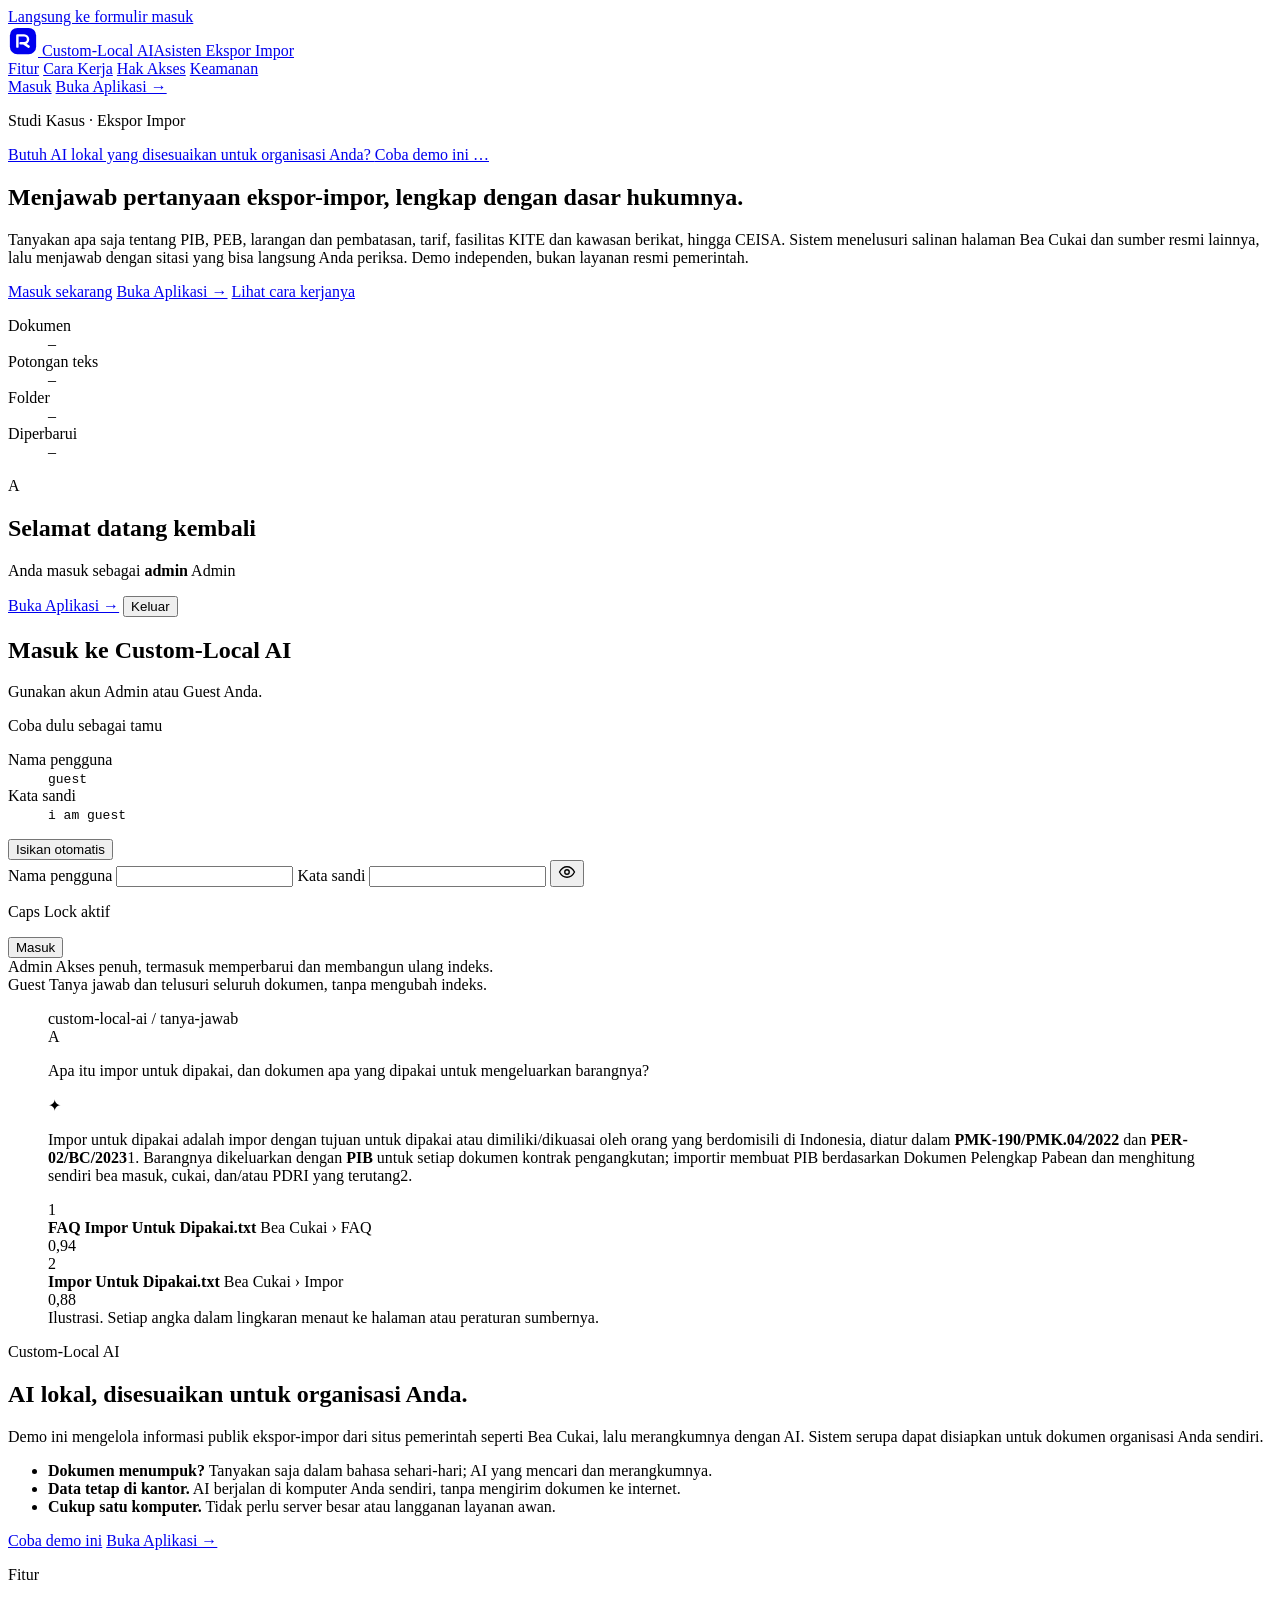
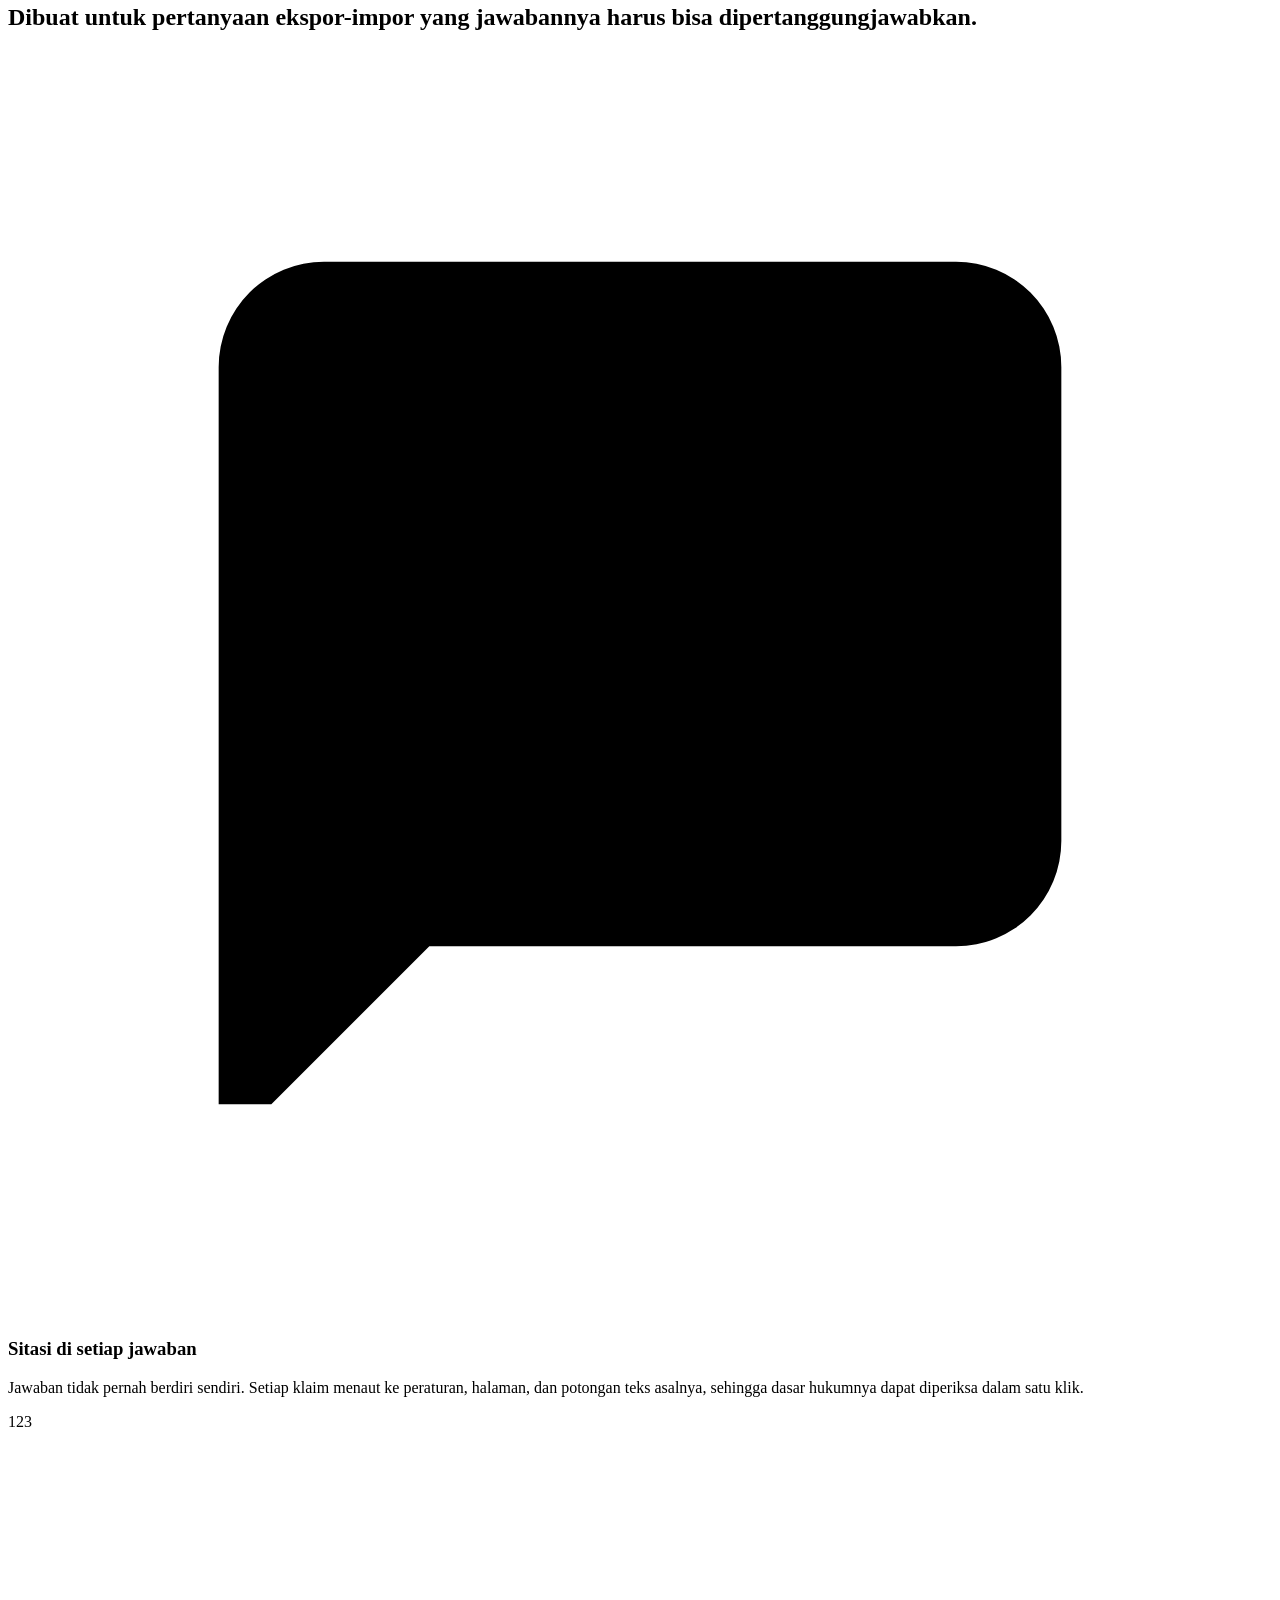
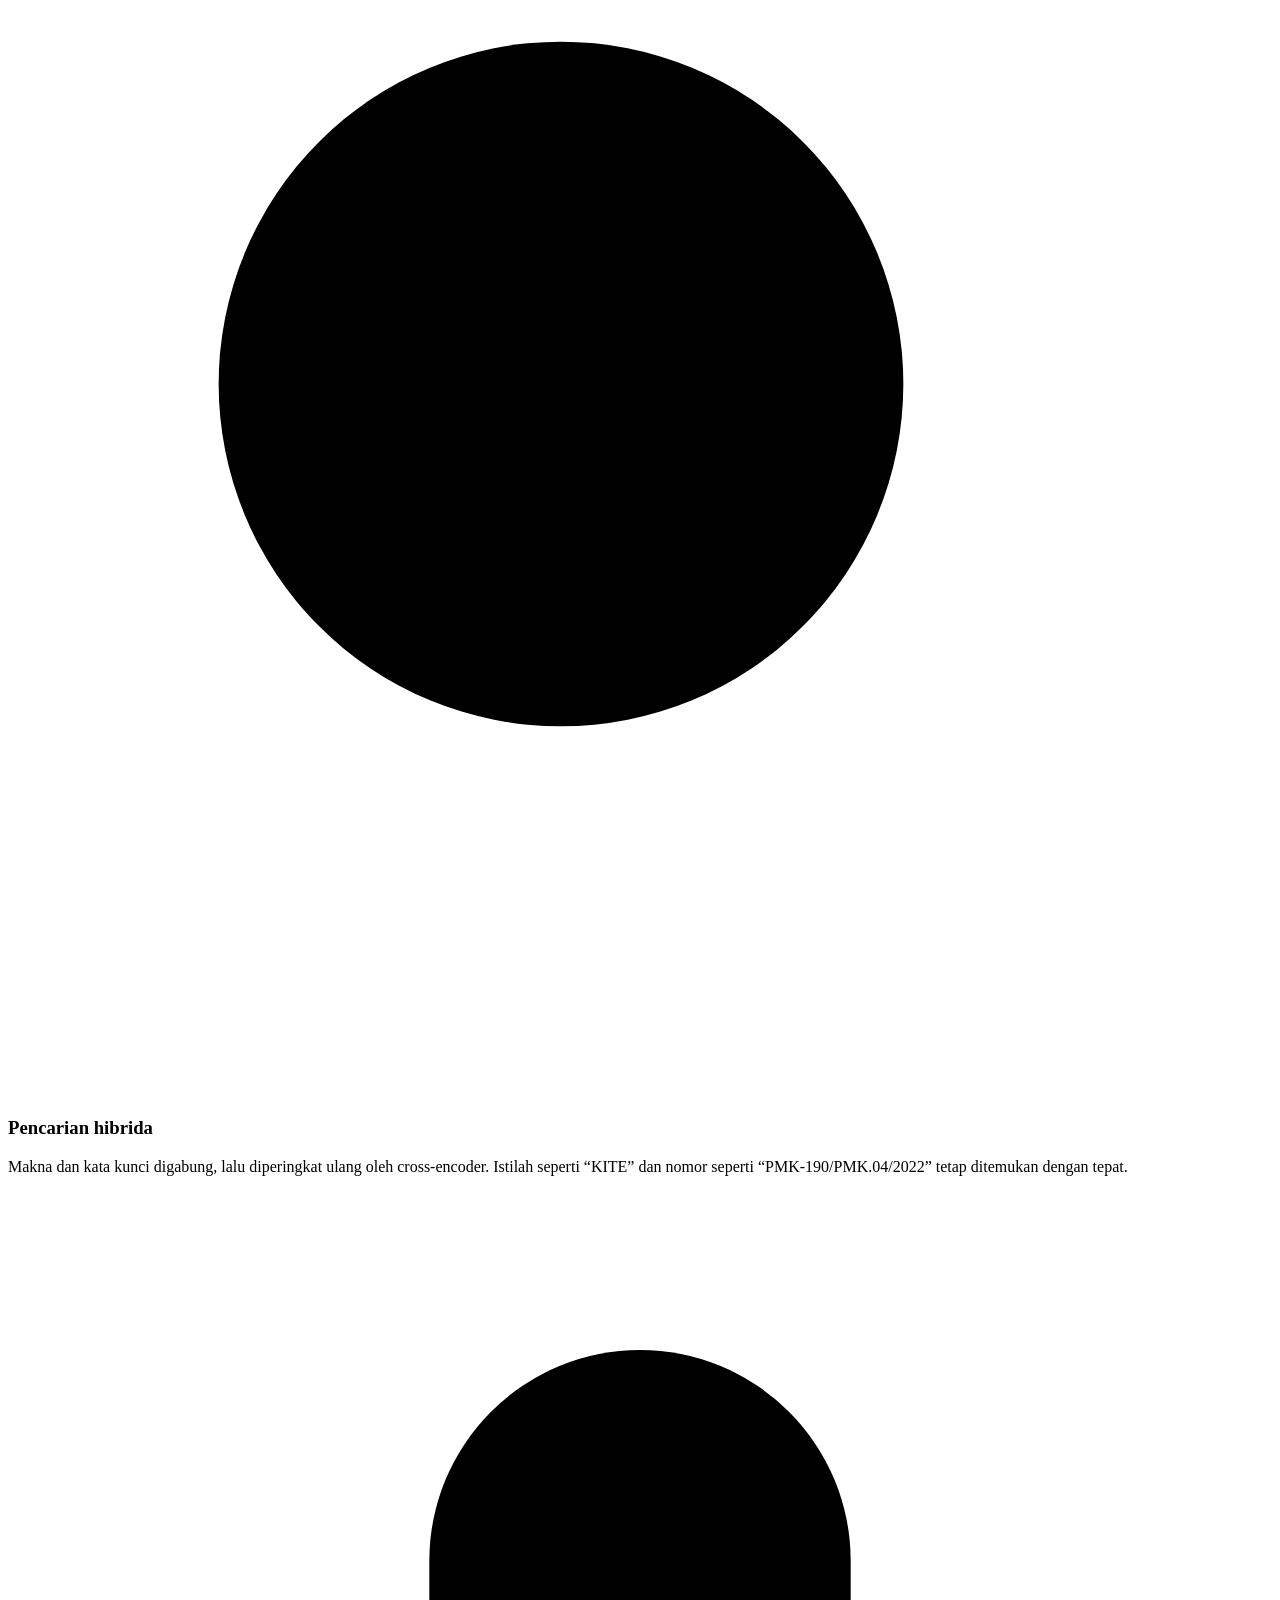
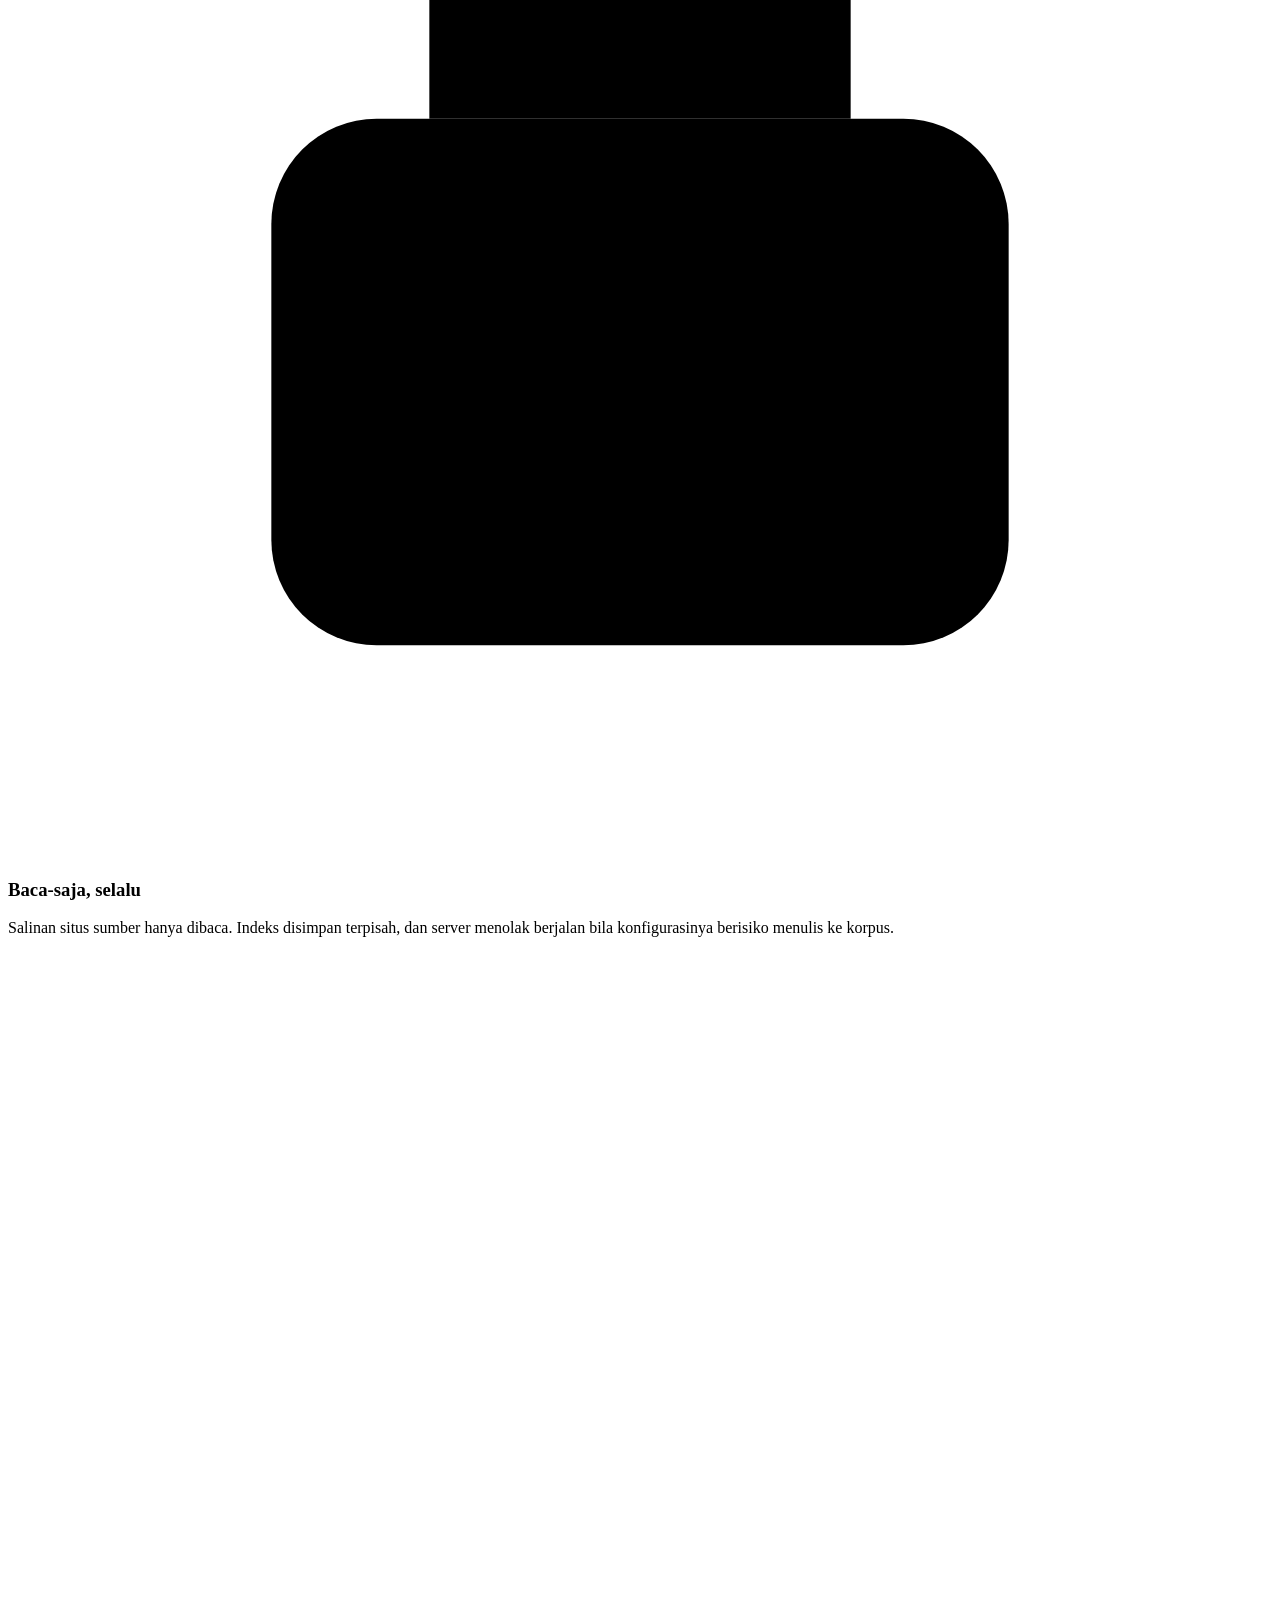
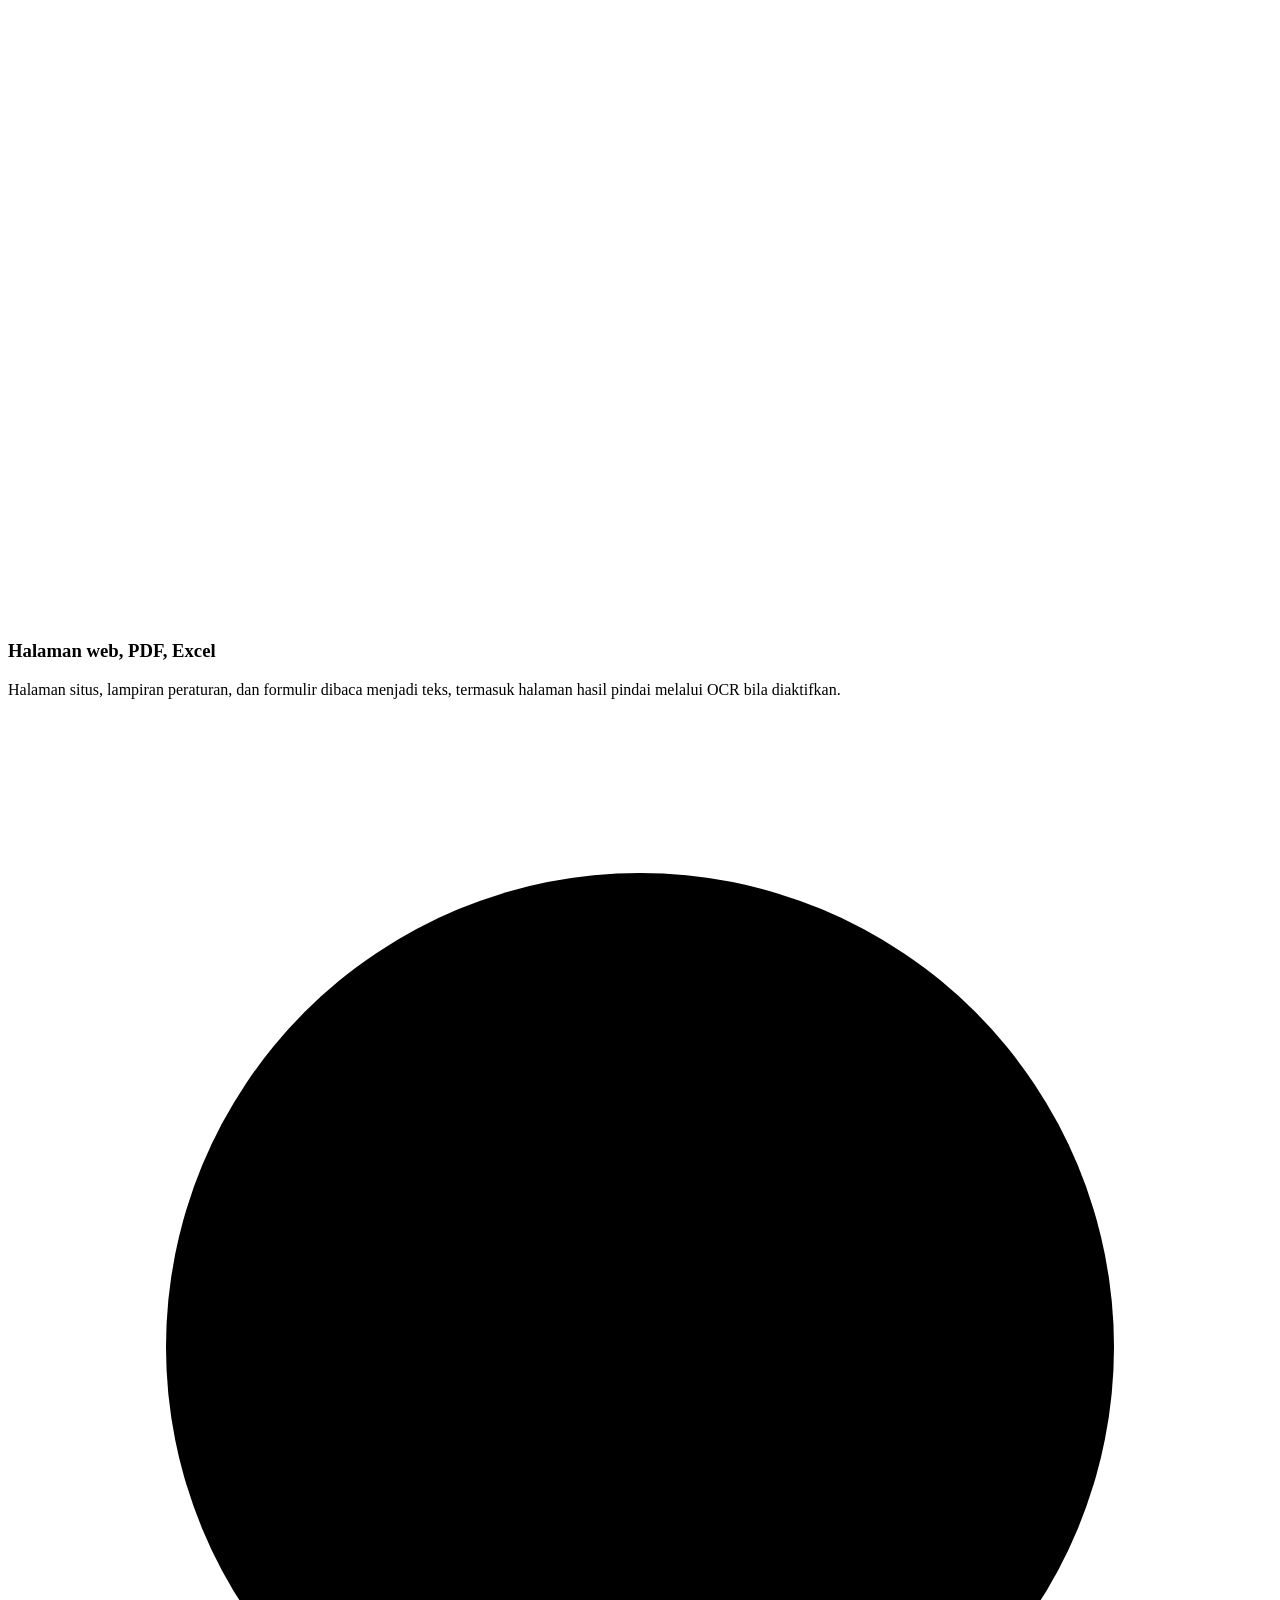
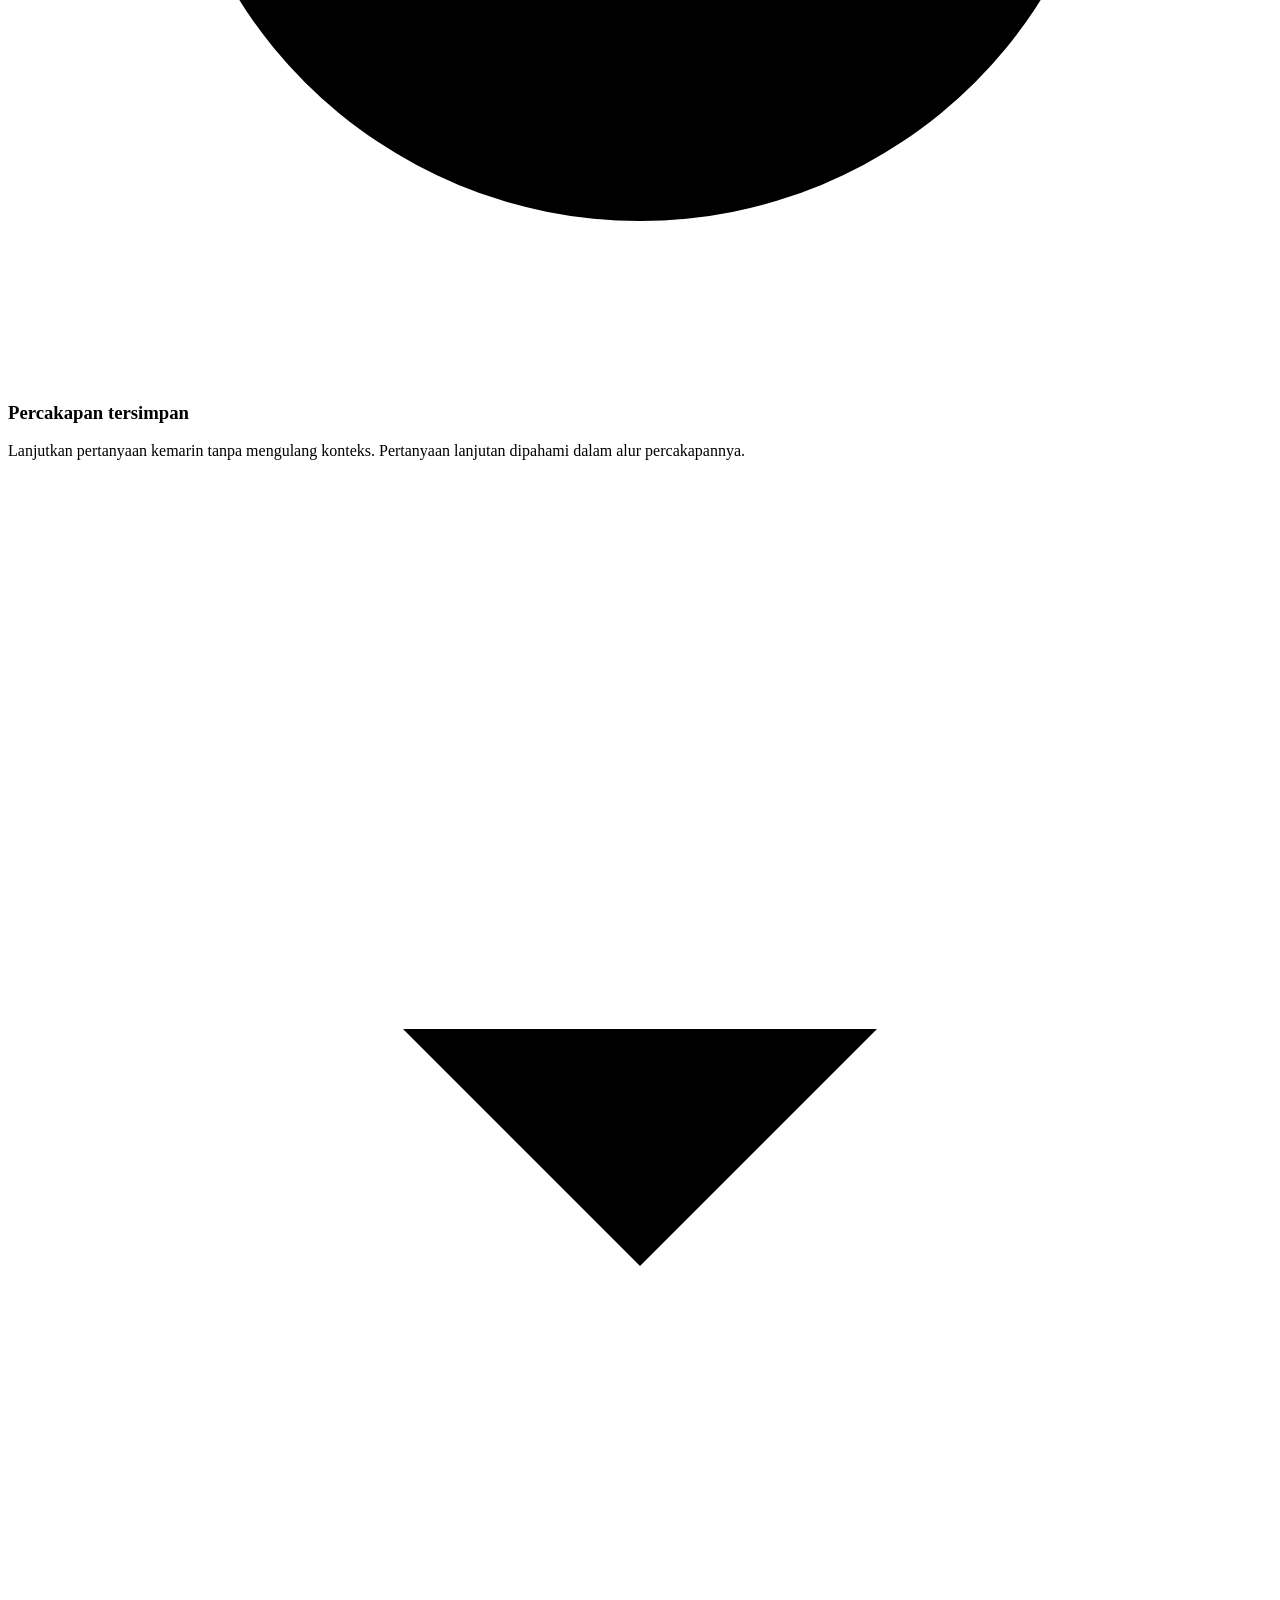
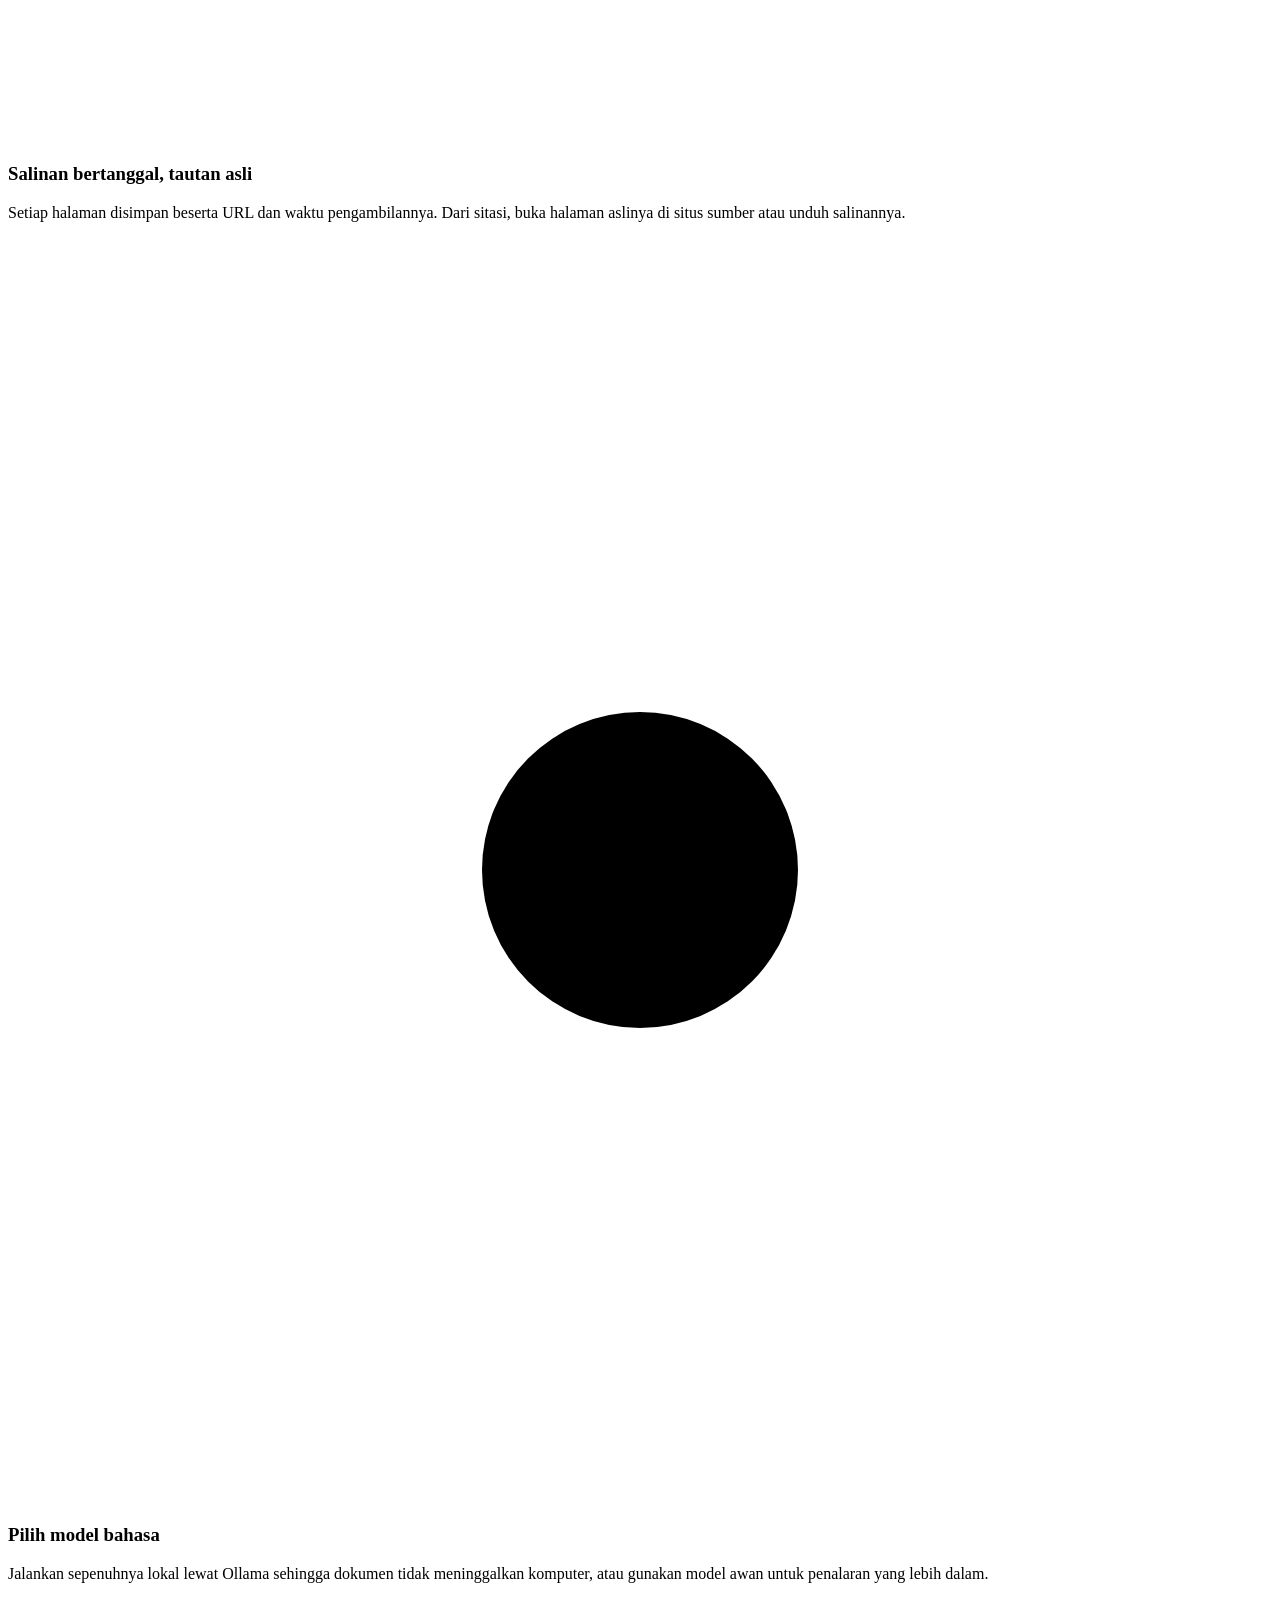
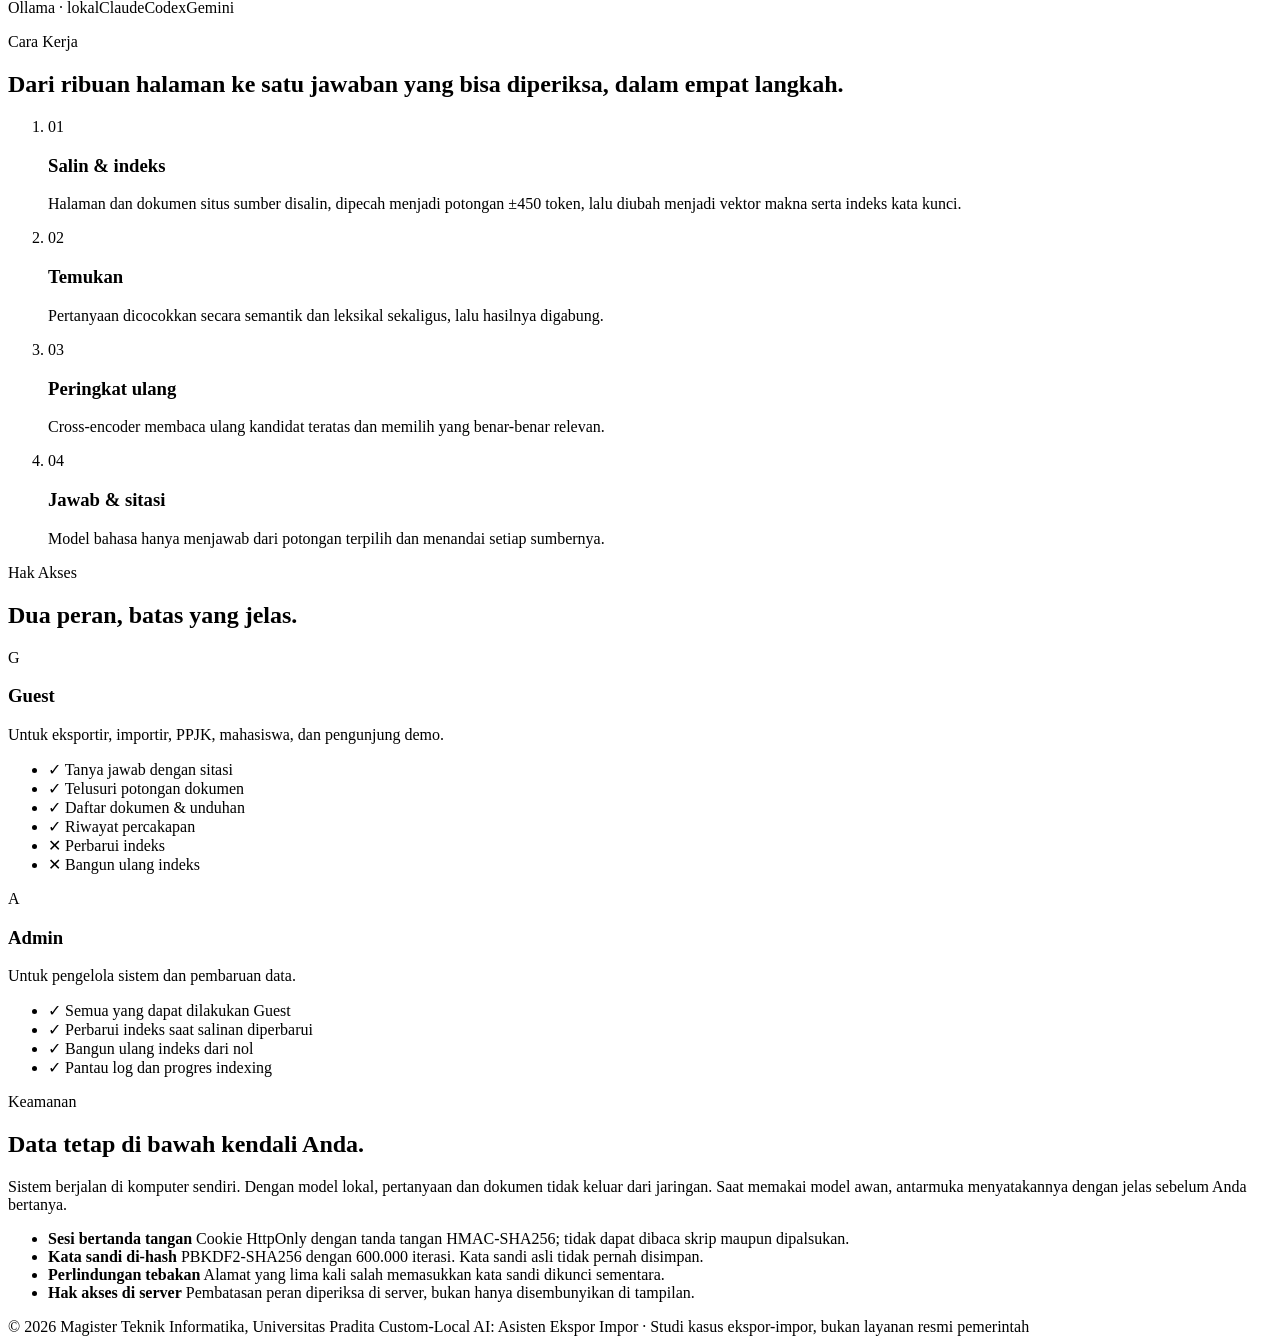
==== web/landing.html @ 1201f427 "Exim RAG: export-import assistant built on the akreditasi/djp RAG - Generic site crawler (app/crawle" ====
<!DOCTYPE html>
<html lang="id" class="no-js">
<head>
  <meta charset="UTF-8">
  <meta name="viewport" content="width=device-width, initial-scale=1.0">
  <title>Custom-Local AI: Asisten Ekspor Impor</title>
  <meta name="description" content="Tanya jawab atas informasi publik ekspor-impor — prosedur kepabeanan, larangan dan pembatasan, tarif, dan fasilitas — dengan sitasi ke sumbernya di setiap jawaban.">
  <meta name="theme-color" content="#01347c">
  <!-- ?v= is the file's content hash. Cloudflare tells browsers to keep static
       files for 4 hours, so a changed file needs a new address to reach them:
       update the value (here and on landing.js) whenever the file changes. -->
  <link rel="stylesheet" href="/static/landing.css?v=edb51474">
  <link rel="icon" href="data:image/svg+xml,<svg xmlns='http://www.w3.org/2000/svg' viewBox='0 0 100 100'><text y='.9em' font-size='90'>🚢</text></svg>">
</head>
<body>
  <a class="skip-link" href="#masuk">Langsung ke formulir masuk</a>

  <!-- ============================== NAV ============================== -->
  <header class="nav" id="nav">
    <div class="container nav-inner">
      <a class="brand" href="/" aria-label="Custom-Local AI: Asisten Ekspor Impor, beranda">
        <span class="brand-mark" aria-hidden="true">
          <svg viewBox="0 0 32 32" width="30" height="30">
            <rect x="2" y="2" width="28" height="28" rx="8" fill="currentColor"/>
            <path d="M10 22V10h7.2a4.2 4.2 0 0 1 0 8.4H13.4M16.5 18.4 22 22" fill="none" stroke="#fff" stroke-width="2.6" stroke-linecap="round" stroke-linejoin="round"/>
          </svg>
        </span>
        <span class="brand-text">Custom-Local AI<span class="brand-accent">Asisten Ekspor Impor</span></span>
      </a>
      <nav class="nav-links" aria-label="Navigasi utama">
        <a href="#fitur">Fitur</a>
        <a href="#cara-kerja">Cara Kerja</a>
        <a href="#hak-akses">Hak Akses</a>
        <a href="#keamanan">Keamanan</a>
      </nav>
      <a class="btn btn-primary btn-small" href="#masuk" data-signed-out>Masuk</a>
      <a class="btn btn-primary btn-small hidden" href="/app" data-signed-in>Buka Aplikasi →</a>
    </div>
  </header>

  <main>
    <!-- ============================== HERO ============================== -->
    <section class="hero">
      <div class="hero-backdrop" aria-hidden="true">
        <div class="glow glow-orange"></div>
        <div class="glow glow-green"></div>
        <div class="grid-lines"></div>
      </div>

      <div class="container hero-inner">
        <div class="hero-copy">
          <p class="eyebrow reveal">
            <span class="eyebrow-dot" aria-hidden="true"></span>
            Studi Kasus &middot; Ekspor Impor
          </p>
          <a class="promo reveal" href="#masuk">
            Butuh AI lokal yang disesuaikan untuk organisasi Anda?
            <span class="promo-cta">Coba demo ini …</span>
          </a>
          <h1 class="hero-title reveal">
            Menjawab pertanyaan ekspor-impor,
            <span class="gradient-text">lengkap dengan dasar hukumnya.</span>
          </h1>
          <p class="hero-lede reveal">
            Tanyakan apa saja tentang PIB, PEB, larangan dan pembatasan, tarif,
            fasilitas KITE dan kawasan berikat, hingga CEISA. Sistem menelusuri
            salinan halaman Bea Cukai dan sumber resmi lainnya, lalu menjawab dengan
            sitasi yang bisa langsung Anda periksa. Demo independen, bukan layanan
            resmi pemerintah.
          </p>

          <div class="hero-actions reveal">
            <a class="btn btn-primary btn-large" href="#masuk" data-signed-out>Masuk sekarang</a>
            <a class="btn btn-primary btn-large hidden" href="/app" data-signed-in>Buka Aplikasi →</a>
            <a class="btn btn-ghost btn-large" href="#cara-kerja">Lihat cara kerjanya</a>
          </div>

          <dl class="stat-strip reveal" id="stat-strip" aria-live="polite">
            <div class="stat">
              <dt>Dokumen</dt>
              <dd><span data-counter="document_count">–</span></dd>
            </div>
            <div class="stat">
              <dt>Potongan teks</dt>
              <dd><span data-counter="chunk_count">–</span></dd>
            </div>
            <div class="stat">
              <dt>Folder</dt>
              <dd><span data-counter="folder_count">–</span></dd>
            </div>
            <div class="stat">
              <dt>Diperbarui</dt>
              <dd class="stat-date" id="stat-updated">–</dd>
            </div>
          </dl>
        </div>

        <!-- ------------------------- SIGN-IN CARD ------------------------- -->
        <div class="auth-column reveal" id="masuk">
          <div class="auth-card" id="auth-card">
            <div class="auth-signed-in hidden" id="auth-signed-in">
              <div class="auth-avatar" id="auth-avatar" aria-hidden="true">A</div>
              <h2 class="auth-title">Selamat datang kembali</h2>
              <p class="auth-subtitle">Anda masuk sebagai <strong id="auth-current-name">admin</strong>
                <span class="role-pill" id="auth-current-role">Admin</span></p>
              <a class="btn btn-primary btn-block" href="/app">Buka Aplikasi →</a>
              <button class="btn btn-ghost btn-block" type="button" id="button-sign-out">Keluar</button>
            </div>

            <div id="auth-signed-out">
              <h2 class="auth-title">Masuk ke <span class="keep-together">Custom-Local AI</span></h2>
              <p class="auth-subtitle">Gunakan akun Admin atau Guest Anda.</p>

              <!-- ===== DEMO PAMERAN — HAPUS SELURUH BLOK INI SETELAH PAMERAN =====
                   Menampilkan kredensial tamu agar pengunjung dapat mencoba
                   tanpa bertanya. Pasangannya: blok bertanda sama di
                   landing.css dan landing.js. Sedang disembunyikan dengan
                   kelas `hidden`; hapus kelas itu untuk menampilkannya lagi. -->
              <div class="demo-credentials hidden">
                <p class="demo-credentials-title">Coba dulu sebagai tamu</p>
                <dl class="demo-credentials-list">
                  <dt>Nama pengguna</dt><dd><code>guest</code></dd>
                  <dt>Kata sandi</dt><dd><code>i am guest</code></dd>
                </dl>
                <button class="btn btn-ghost btn-block" type="button" id="button-fill-guest">
                  Isikan otomatis
                </button>
              </div>
              <!-- ===== AKHIR DEMO PAMERAN ===== -->

              <form class="auth-panel" id="sign-in-form" novalidate>
                <label class="field">
                  <span class="field-label">Nama pengguna</span>
                  <input class="input" type="text" id="input-username" name="username" autocomplete="username" autocapitalize="none" spellcheck="false" required>
                </label>
                <label class="field">
                  <span class="field-label">Kata sandi</span>
                  <span class="password-wrap">
                    <input class="input" type="password" id="input-password" name="password" autocomplete="current-password" required>
                    <button class="reveal-password" type="button" id="button-toggle-password" aria-label="Tampilkan kata sandi" aria-pressed="false">
                      <svg viewBox="0 0 24 24" width="18" height="18" aria-hidden="true"><path d="M2 12s3.6-7 10-7 10 7 10 7-3.6 7-10 7S2 12 2 12Z" fill="none" stroke="currentColor" stroke-width="1.8"/><circle cx="12" cy="12" r="3" fill="none" stroke="currentColor" stroke-width="1.8"/></svg>
                    </button>
                  </span>
                </label>
                <p class="caps-hint hidden" id="caps-hint">Caps Lock aktif</p>
                <p class="form-error hidden" id="sign-in-error" role="alert"></p>
                <button class="btn btn-primary btn-block" type="submit" id="button-sign-in">
                  <span class="btn-label">Masuk</span>
                  <span class="spinner" aria-hidden="true"></span>
                </button>
              </form>

              <div class="role-hints" aria-label="Hak akses per peran">
                <div class="role-hint">
                  <span class="role-pill">Admin</span>
                  <span>Akses penuh, termasuk memperbarui dan membangun ulang indeks.</span>
                </div>
                <div class="role-hint">
                  <span class="role-pill guest">Guest</span>
                  <span>Tanya jawab dan telusuri seluruh dokumen, tanpa mengubah indeks.</span>
                </div>
              </div>
            </div>
          </div>
        </div>
      </div>

      <!-- ------------------------- PRODUCT DEMO ------------------------- -->
      <div class="container">
        <figure class="demo reveal" aria-label="Contoh tanya jawab">
          <div class="demo-chrome" aria-hidden="true">
            <span></span><span></span><span></span>
            <div class="demo-url">custom-local-ai / tanya-jawab</div>
          </div>
          <div class="demo-body">
            <div class="demo-question">
              <span class="demo-avatar">A</span>
              <p id="demo-question-text">Apa itu impor untuk dipakai, dan dokumen apa yang dipakai untuk mengeluarkan barangnya?</p>
            </div>
            <div class="demo-answer">
              <span class="demo-avatar demo-avatar-ai" aria-hidden="true">✦</span>
              <div class="demo-answer-body">
                <p id="demo-answer-text" class="demo-typing">Impor untuk dipakai adalah impor dengan tujuan untuk dipakai atau dimiliki/dikuasai oleh orang yang berdomisili di Indonesia, diatur dalam <strong>PMK-190/PMK.04/2022</strong> dan <strong>PER-02/BC/2023</strong><span class="chip">1</span>. Barangnya dikeluarkan dengan <strong>PIB</strong> untuk setiap dokumen kontrak pengangkutan; importir membuat PIB berdasarkan Dokumen Pelengkap Pabean dan menghitung sendiri bea masuk, cukai, dan/atau PDRI yang terutang<span class="chip">2</span>.</p>
                <div class="demo-sources">
                  <div class="source-card">
                    <span class="source-num">1</span>
                    <div>
                      <strong>FAQ Impor Untuk Dipakai.txt</strong>
                      <span>Bea Cukai › FAQ</span>
                    </div>
                    <span class="source-score">0,94</span>
                  </div>
                  <div class="source-card">
                    <span class="source-num">2</span>
                    <div>
                      <strong>Impor Untuk Dipakai.txt</strong>
                      <span>Bea Cukai › Impor</span>
                    </div>
                    <span class="source-score">0,88</span>
                  </div>
                </div>
              </div>
            </div>
          </div>
          <figcaption class="demo-caption">Ilustrasi. Setiap angka dalam lingkaran menaut ke halaman atau peraturan sumbernya.</figcaption>
        </figure>
      </div>
    </section>

    <!-- ============================== CTA ============================== -->
    <section class="section cta">
      <div class="container cta-inner reveal">
        <p class="cta-kicker">Custom-Local AI</p>
        <h2>AI lokal, disesuaikan untuk organisasi Anda.</h2>
        <p class="cta-lede">Demo ini mengelola informasi publik ekspor-impor dari situs pemerintah
          seperti Bea Cukai, lalu merangkumnya dengan AI. Sistem serupa dapat disiapkan untuk dokumen organisasi Anda sendiri.</p>
        <ul class="cta-points">
          <li><strong>Dokumen menumpuk?</strong> Tanyakan saja dalam bahasa <span class="keep-together">sehari-hari</span>; AI yang mencari dan merangkumnya.</li>
          <li><strong>Data tetap di kantor.</strong> AI berjalan di komputer Anda sendiri, tanpa mengirim dokumen ke internet.</li>
          <li><strong>Cukup satu komputer.</strong> Tidak perlu server besar atau langganan layanan awan.</li>
        </ul>
        <div class="hero-actions">
          <a class="btn btn-primary btn-large" href="#masuk" data-signed-out>Coba demo ini</a>
          <a class="btn btn-primary btn-large hidden" href="/app" data-signed-in>Buka Aplikasi →</a>
        </div>
      </div>
    </section>

    <!-- ============================ FEATURES ============================ -->
    <section class="section" id="fitur">
      <div class="container">
        <header class="section-head reveal">
          <p class="section-kicker">Fitur</p>
          <h2 class="section-title">Dibuat untuk pertanyaan ekspor-impor yang jawabannya harus bisa dipertanggungjawabkan.</h2>
        </header>

        <div class="feature-grid">
          <article class="feature feature-wide reveal">
            <div class="feature-icon" aria-hidden="true">
              <svg viewBox="0 0 24 24"><path d="M7 8h10M7 12h6M5 20l3-3h10a2 2 0 0 0 2-2V6a2 2 0 0 0-2-2H6a2 2 0 0 0-2 2v14Z"/></svg>
            </div>
            <h3>Sitasi di setiap jawaban</h3>
            <p>Jawaban tidak pernah berdiri sendiri. Setiap klaim menaut ke peraturan, halaman, dan potongan teks asalnya, sehingga dasar hukumnya dapat diperiksa dalam satu klik.</p>
            <div class="feature-visual" aria-hidden="true">
              <span class="chip">1</span><span class="chip">2</span><span class="chip">3</span>
              <span class="feature-visual-line"></span>
            </div>
          </article>

          <article class="feature reveal">
            <div class="feature-icon" aria-hidden="true">
              <svg viewBox="0 0 24 24"><circle cx="10.5" cy="10.5" r="6.5"/><path d="m20 20-4.8-4.8"/></svg>
            </div>
            <h3>Pencarian hibrida</h3>
            <p>Makna dan kata kunci digabung, lalu diperingkat ulang oleh cross-encoder. Istilah seperti “KITE” dan nomor seperti “PMK-190/PMK.04/2022” tetap ditemukan dengan tepat.</p>
          </article>

          <article class="feature reveal">
            <div class="feature-icon" aria-hidden="true">
              <svg viewBox="0 0 24 24"><rect x="5" y="10" width="14" height="10" rx="2"/><path d="M8 10V7a4 4 0 0 1 8 0v3"/></svg>
            </div>
            <h3>Baca-saja, selalu</h3>
            <p>Salinan situs sumber hanya dibaca. Indeks disimpan terpisah, dan server menolak berjalan bila konfigurasinya berisiko menulis ke korpus.</p>
          </article>

          <article class="feature reveal">
            <div class="feature-icon" aria-hidden="true">
              <svg viewBox="0 0 24 24"><path d="M4 6h16M4 12h16M4 18h10"/></svg>
            </div>
            <h3>Halaman web, PDF, Excel</h3>
            <p>Halaman situs, lampiran peraturan, dan formulir dibaca menjadi teks, termasuk halaman hasil pindai melalui OCR bila diaktifkan.</p>
          </article>

          <article class="feature reveal">
            <div class="feature-icon" aria-hidden="true">
              <svg viewBox="0 0 24 24"><path d="M12 8v4l3 2"/><circle cx="12" cy="12" r="9"/></svg>
            </div>
            <h3>Percakapan tersimpan</h3>
            <p>Lanjutkan pertanyaan kemarin tanpa mengulang konteks. Pertanyaan lanjutan dipahami dalam alur percakapannya.</p>
          </article>

          <article class="feature reveal">
            <div class="feature-icon" aria-hidden="true">
              <svg viewBox="0 0 24 24"><path d="M12 4v11M7.5 10.5 12 15l4.5-4.5M5 20h14"/></svg>
            </div>
            <h3>Salinan bertanggal, tautan asli</h3>
            <p>Setiap halaman disimpan beserta URL dan waktu pengambilannya. Dari sitasi, buka halaman aslinya di situs sumber atau unduh salinannya.</p>
          </article>

          <article class="feature feature-wide reveal">
            <div class="feature-icon" aria-hidden="true">
              <svg viewBox="0 0 24 24"><path d="M12 3v3M12 18v3M3 12h3M18 12h3M6.3 6.3l2.1 2.1M15.6 15.6l2.1 2.1M6.3 17.7l2.1-2.1M15.6 8.4l2.1-2.1"/><circle cx="12" cy="12" r="3"/></svg>
            </div>
            <h3>Pilih model bahasa</h3>
            <p>Jalankan sepenuhnya lokal lewat Ollama sehingga dokumen tidak meninggalkan komputer, atau gunakan model awan untuk penalaran yang lebih dalam.</p>
            <div class="model-tags" aria-label="Model yang didukung">
              <span>Ollama · lokal</span><span>Claude</span><span>Codex</span><span>Gemini</span>
            </div>
          </article>
        </div>
      </div>
    </section>

    <!-- =========================== HOW IT WORKS =========================== -->
    <section class="section section-tinted" id="cara-kerja">
      <div class="container">
        <header class="section-head reveal">
          <p class="section-kicker">Cara Kerja</p>
          <h2 class="section-title">Dari ribuan halaman ke satu jawaban yang bisa diperiksa, dalam empat langkah.</h2>
        </header>

        <ol class="pipeline">
          <li class="pipeline-step reveal">
            <span class="step-number">01</span>
            <h3>Salin &amp; indeks</h3>
            <p>Halaman dan dokumen situs sumber disalin, dipecah menjadi potongan ±450 token, lalu diubah menjadi vektor makna serta indeks kata kunci.</p>
          </li>
          <li class="pipeline-step reveal">
            <span class="step-number">02</span>
            <h3>Temukan</h3>
            <p>Pertanyaan dicocokkan secara semantik dan leksikal sekaligus, lalu hasilnya digabung.</p>
          </li>
          <li class="pipeline-step reveal">
            <span class="step-number">03</span>
            <h3>Peringkat ulang</h3>
            <p>Cross-encoder membaca ulang kandidat teratas dan memilih yang benar-benar relevan.</p>
          </li>
          <li class="pipeline-step reveal">
            <span class="step-number">04</span>
            <h3>Jawab &amp; sitasi</h3>
            <p>Model bahasa hanya menjawab dari potongan terpilih dan menandai setiap sumbernya.</p>
          </li>
        </ol>
      </div>
    </section>

    <!-- ============================== ROLES ============================== -->
    <section class="section" id="hak-akses">
      <div class="container">
        <header class="section-head reveal">
          <p class="section-kicker">Hak Akses</p>
          <h2 class="section-title">Dua peran, batas yang jelas.</h2>
        </header>

        <div class="role-grid">
          <article class="role-card reveal">
            <div class="role-head">
              <span class="role-dot role-dot-guest" aria-hidden="true">G</span>
              <div>
                <h3>Guest</h3>
                <p>Untuk eksportir, importir, PPJK, mahasiswa, dan pengunjung demo.</p>
              </div>
            </div>
            <ul class="role-list">
              <li><span class="check">✓</span> Tanya jawab dengan sitasi</li>
              <li><span class="check">✓</span> Telusuri potongan dokumen</li>
              <li><span class="check">✓</span> Daftar dokumen &amp; unduhan</li>
              <li><span class="check">✓</span> Riwayat percakapan</li>
              <li class="muted"><span class="cross">✕</span> Perbarui indeks</li>
              <li class="muted"><span class="cross">✕</span> Bangun ulang indeks</li>
            </ul>
          </article>

          <article class="role-card role-card-admin reveal">
            <div class="role-head">
              <span class="role-dot role-dot-admin" aria-hidden="true">A</span>
              <div>
                <h3>Admin</h3>
                <p>Untuk pengelola sistem dan pembaruan data.</p>
              </div>
            </div>
            <ul class="role-list">
              <li><span class="check">✓</span> Semua yang dapat dilakukan Guest</li>
              <li><span class="check">✓</span> Perbarui indeks saat salinan diperbarui</li>
              <li><span class="check">✓</span> Bangun ulang indeks dari nol</li>
              <li><span class="check">✓</span> Pantau log dan progres indexing</li>
            </ul>
          </article>
        </div>
      </div>
    </section>

    <!-- ============================ SECURITY ============================ -->
    <section class="section section-dark" id="keamanan">
      <div class="container security">
        <div class="security-copy reveal">
          <p class="section-kicker">Keamanan</p>
          <h2 class="section-title">Data tetap di bawah kendali Anda.</h2>
          <p>Sistem berjalan di komputer sendiri. Dengan model lokal, pertanyaan dan dokumen tidak keluar dari jaringan. Saat memakai model awan, antarmuka menyatakannya dengan jelas sebelum Anda bertanya.</p>
        </div>
        <ul class="security-list">
          <li class="reveal">
            <strong>Sesi bertanda tangan</strong>
            <span>Cookie HttpOnly dengan tanda tangan HMAC-SHA256; tidak dapat dibaca skrip maupun dipalsukan.</span>
          </li>
          <li class="reveal">
            <strong>Kata sandi di-hash</strong>
            <span>PBKDF2-SHA256 dengan 600.000 iterasi. Kata sandi asli tidak pernah disimpan.</span>
          </li>
          <li class="reveal">
            <strong>Perlindungan tebakan</strong>
            <span>Alamat yang lima kali salah memasukkan kata sandi dikunci sementara.</span>
          </li>
          <li class="reveal">
            <strong>Hak akses di server</strong>
            <span>Pembatasan peran diperiksa di server, bukan hanya disembunyikan di tampilan.</span>
          </li>
        </ul>
      </div>
    </section>
  </main>

  <footer class="footer">
    <div class="container footer-inner">
      <span>© <span id="footer-year">2026</span> Magister Teknik Informatika, Universitas Pradita</span>
      <span class="footer-muted">Custom-Local AI: Asisten Ekspor Impor &middot; <span class="keep-together">Studi kasus ekspor-impor, bukan layanan resmi pemerintah</span></span>
    </div>
  </footer>

  <script src="/static/landing.js?v=e74d71ba"></script>
</body>
</html>
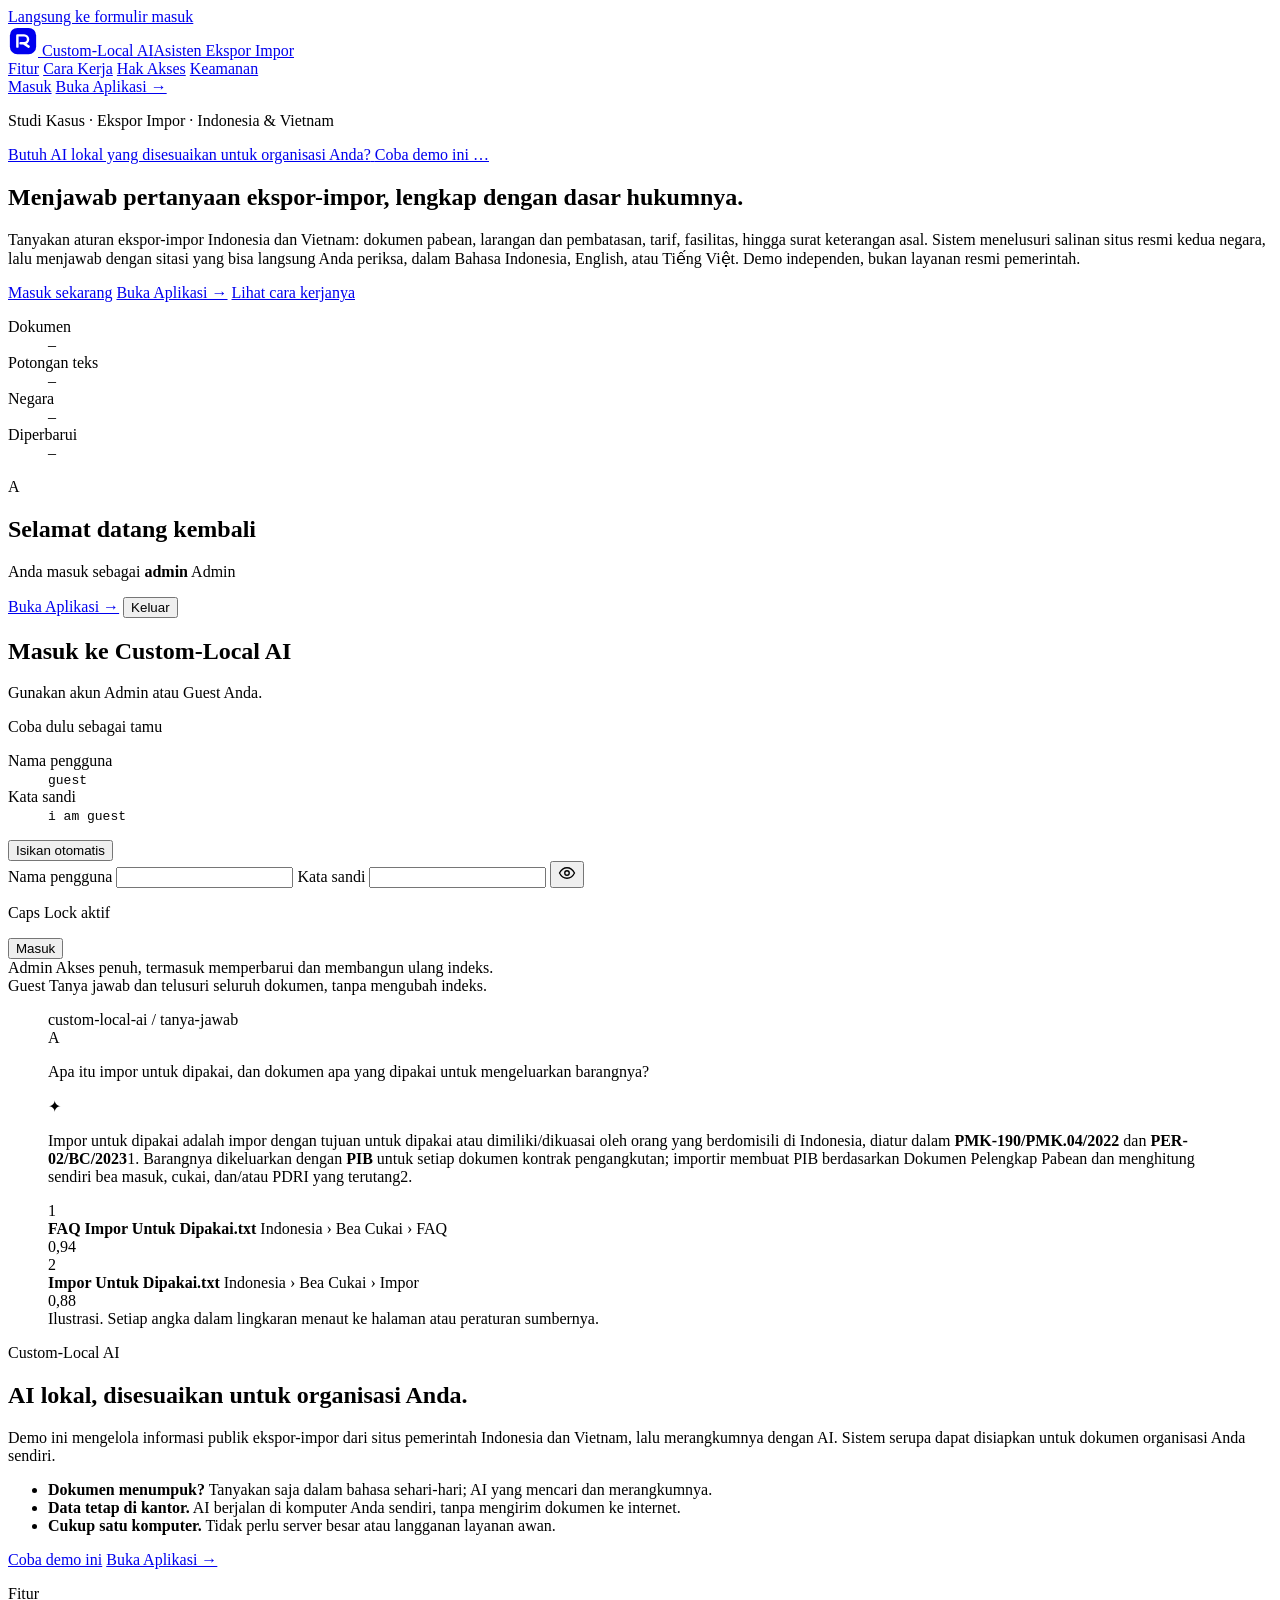
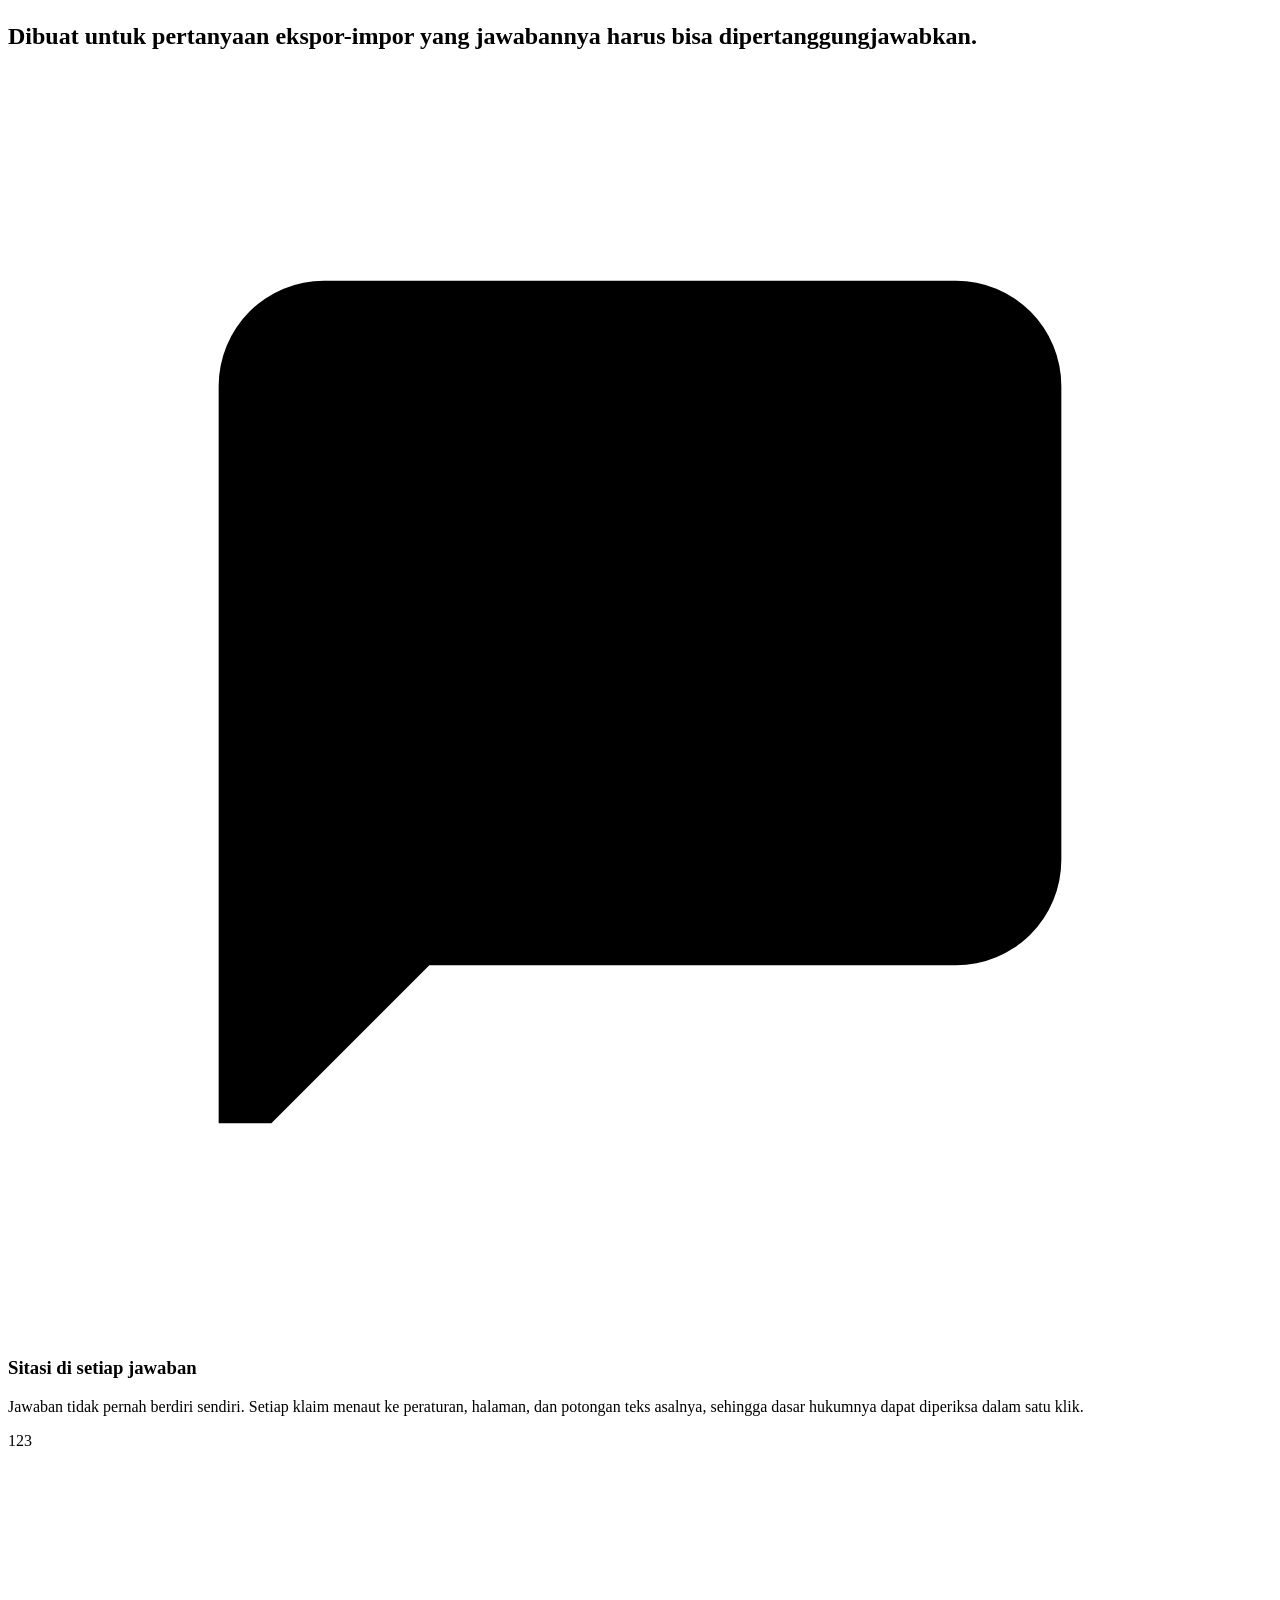
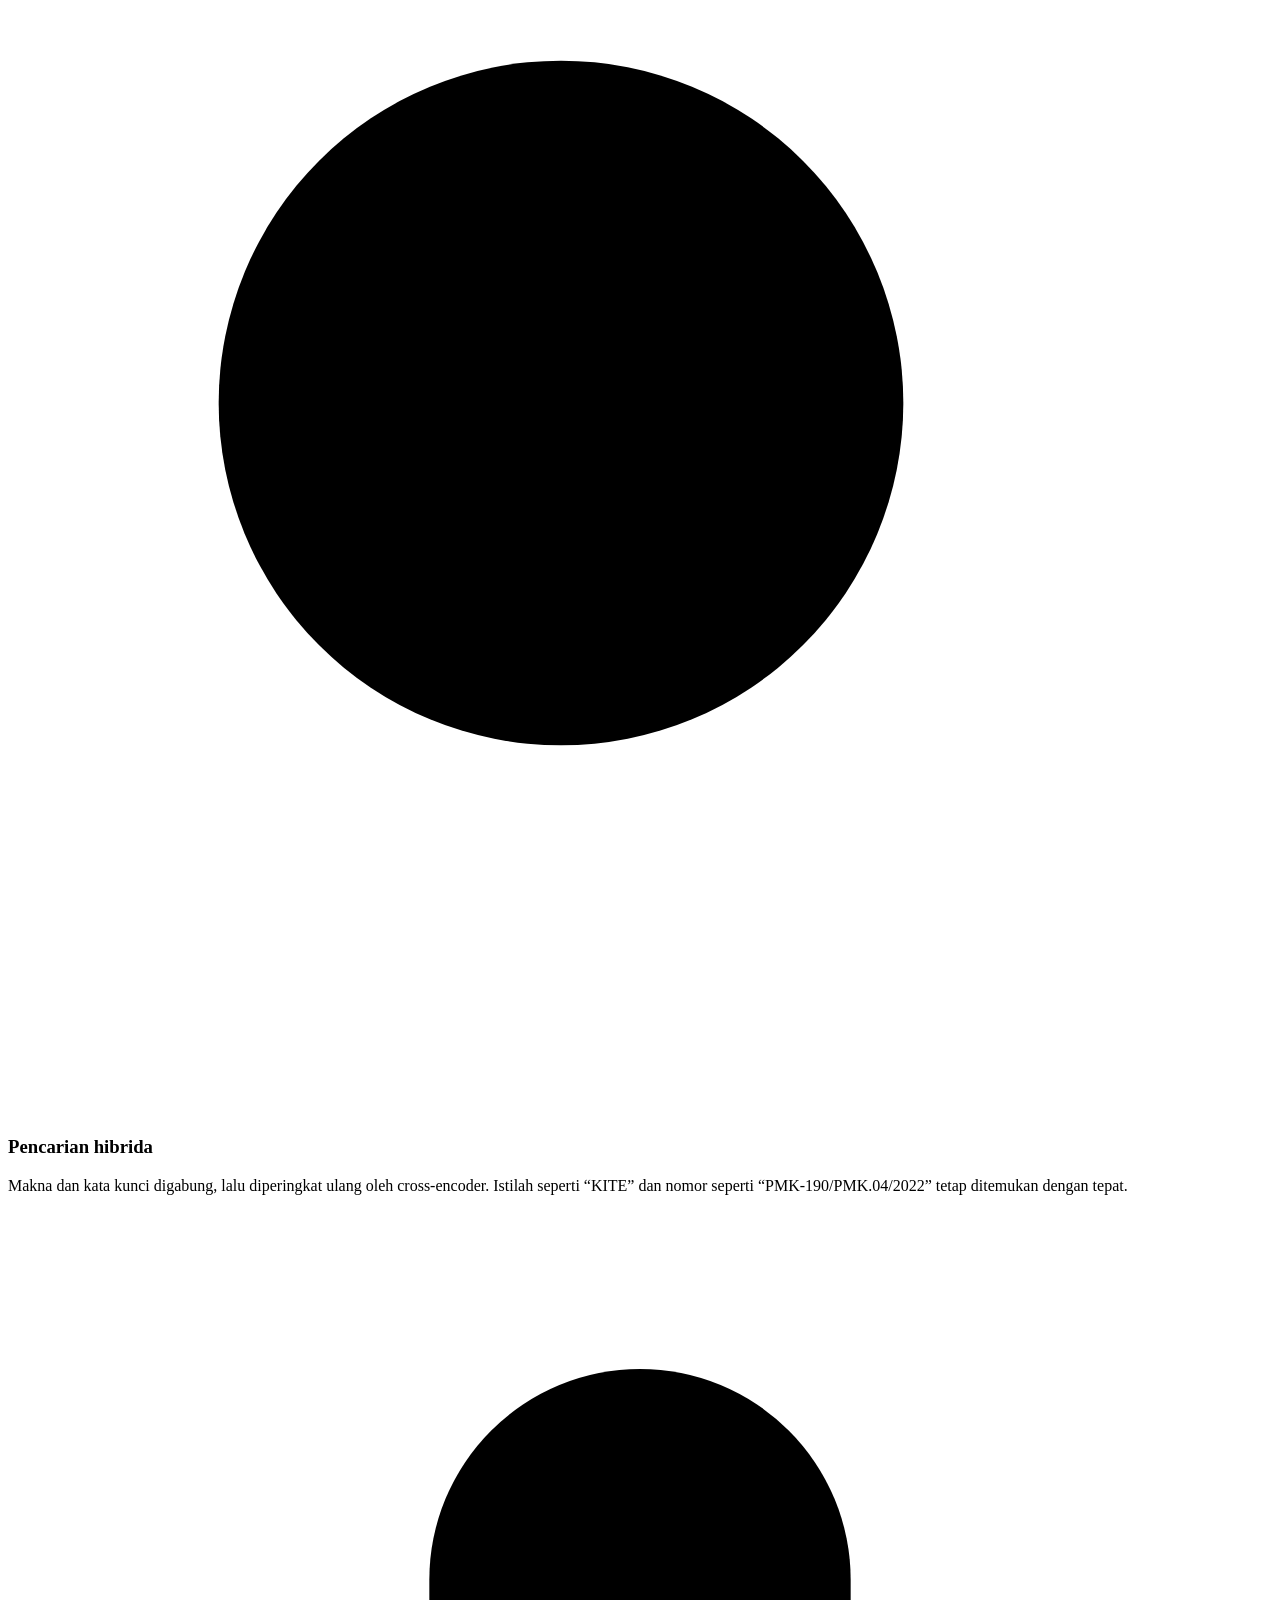
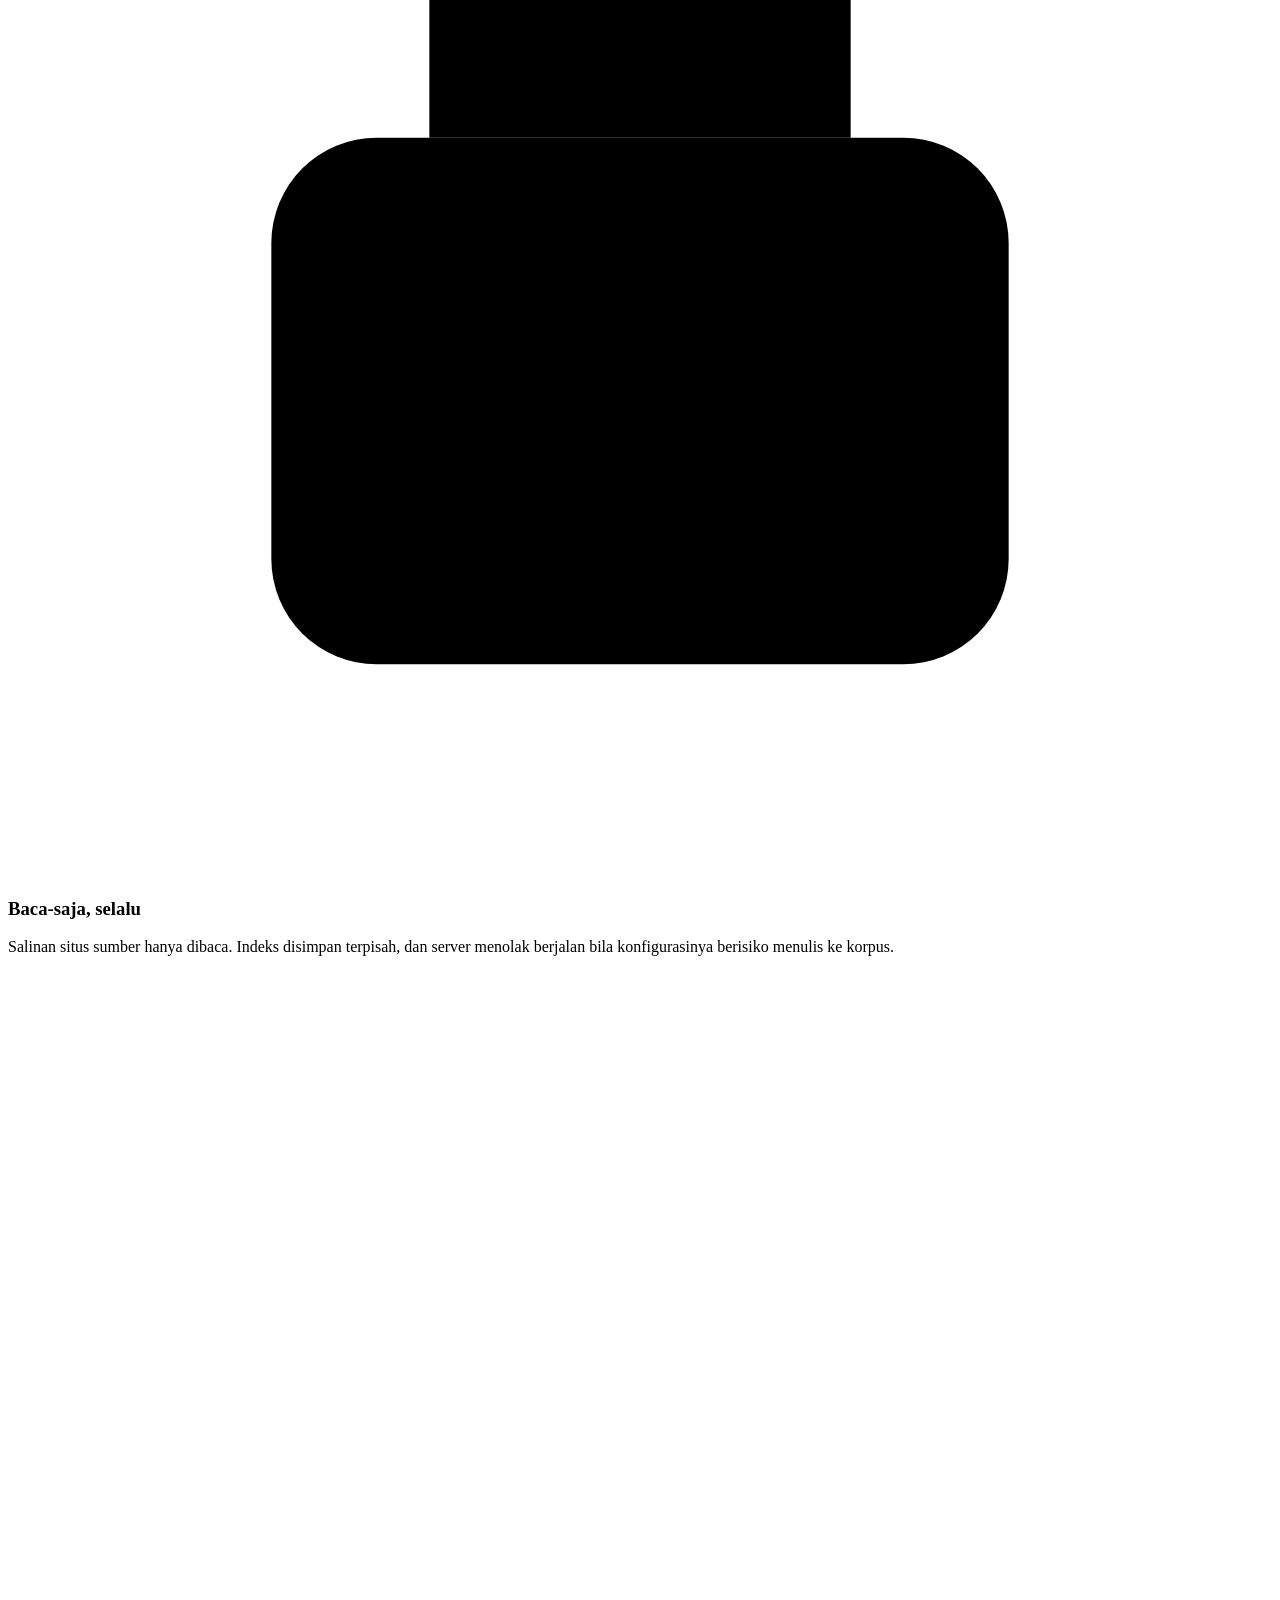
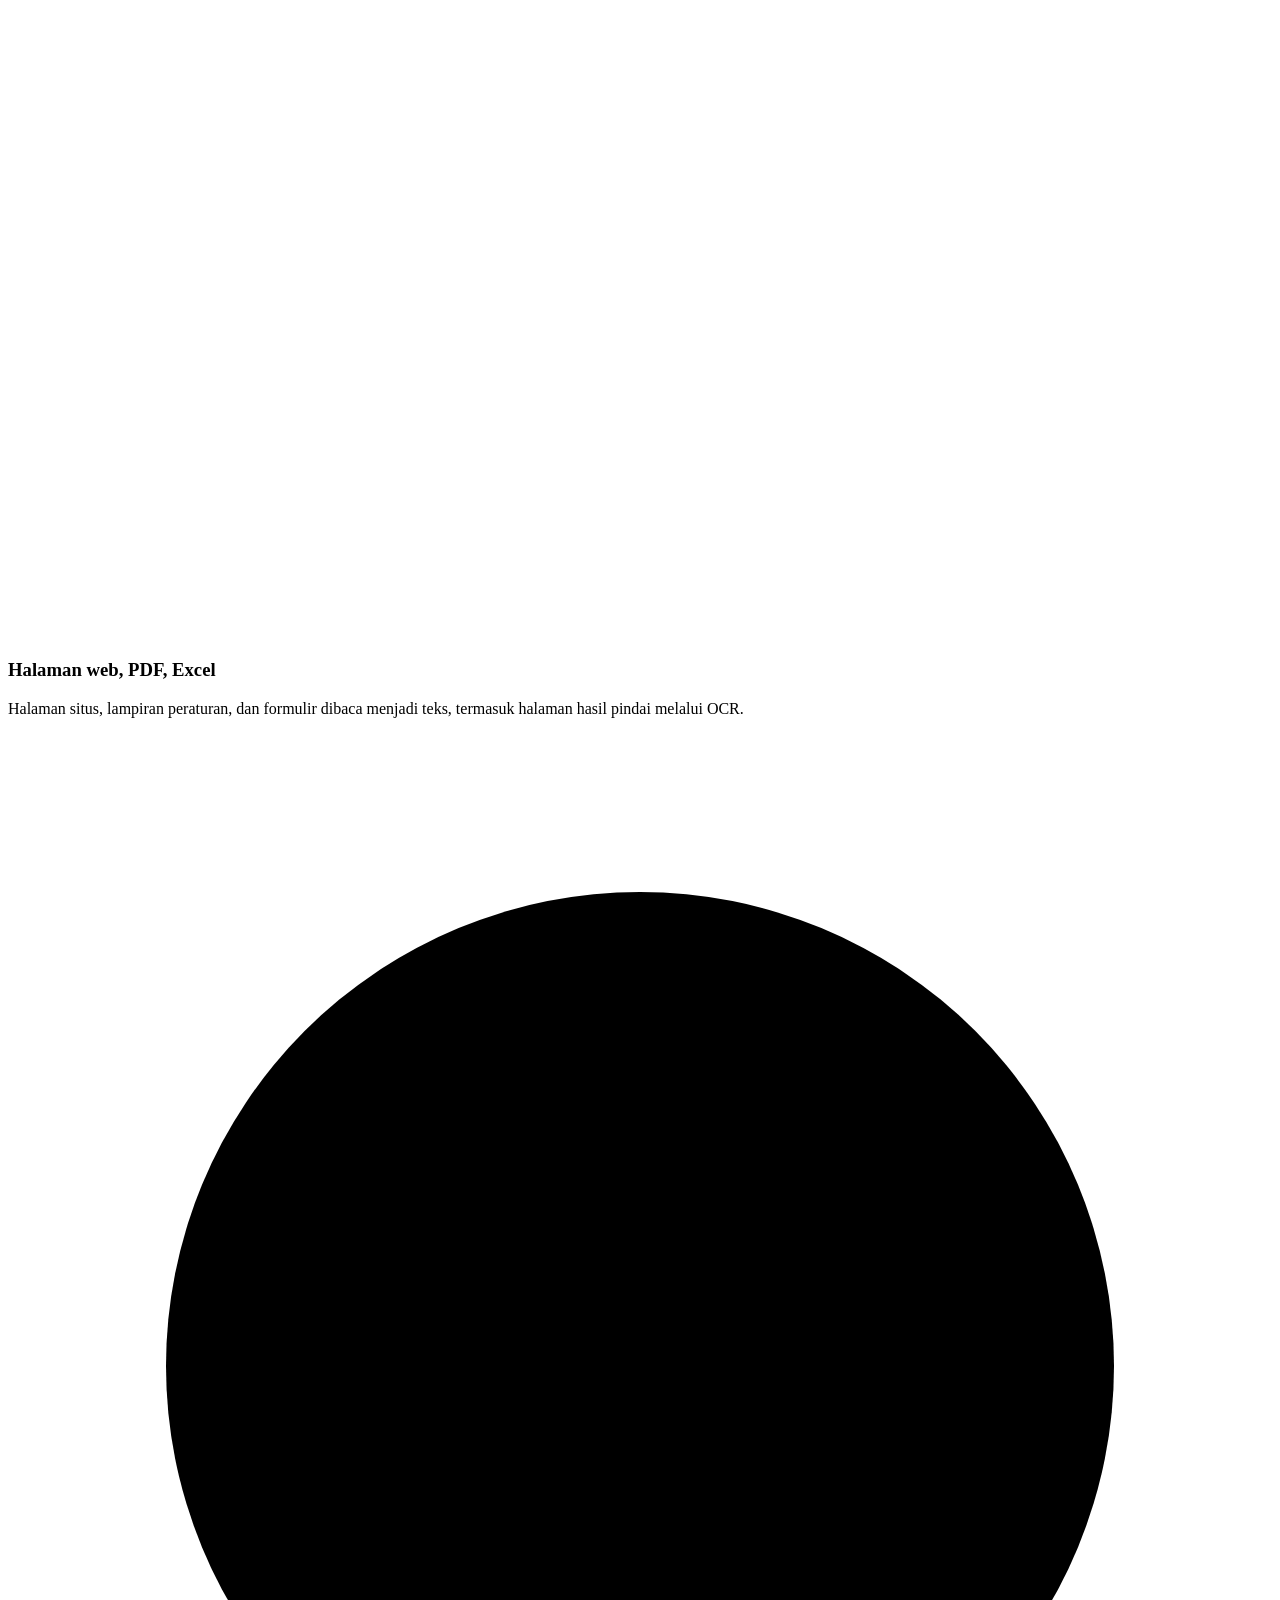
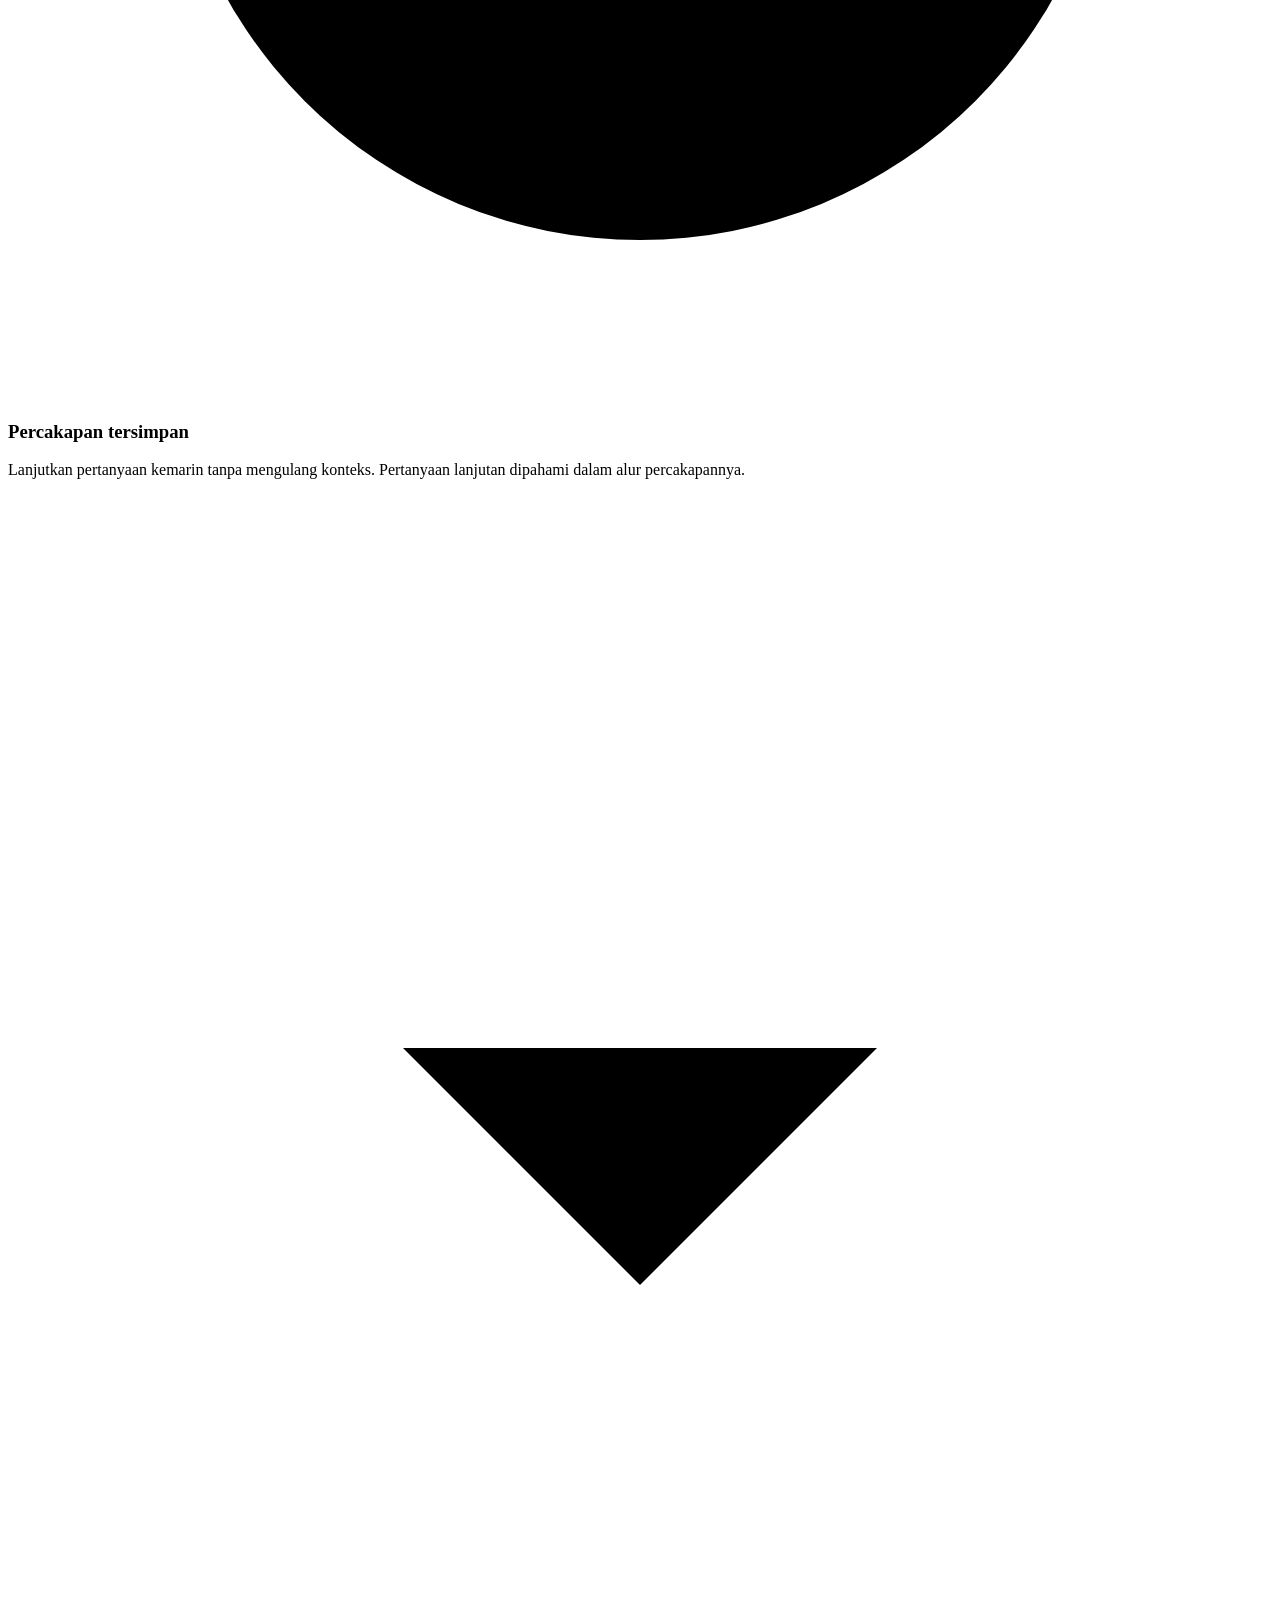
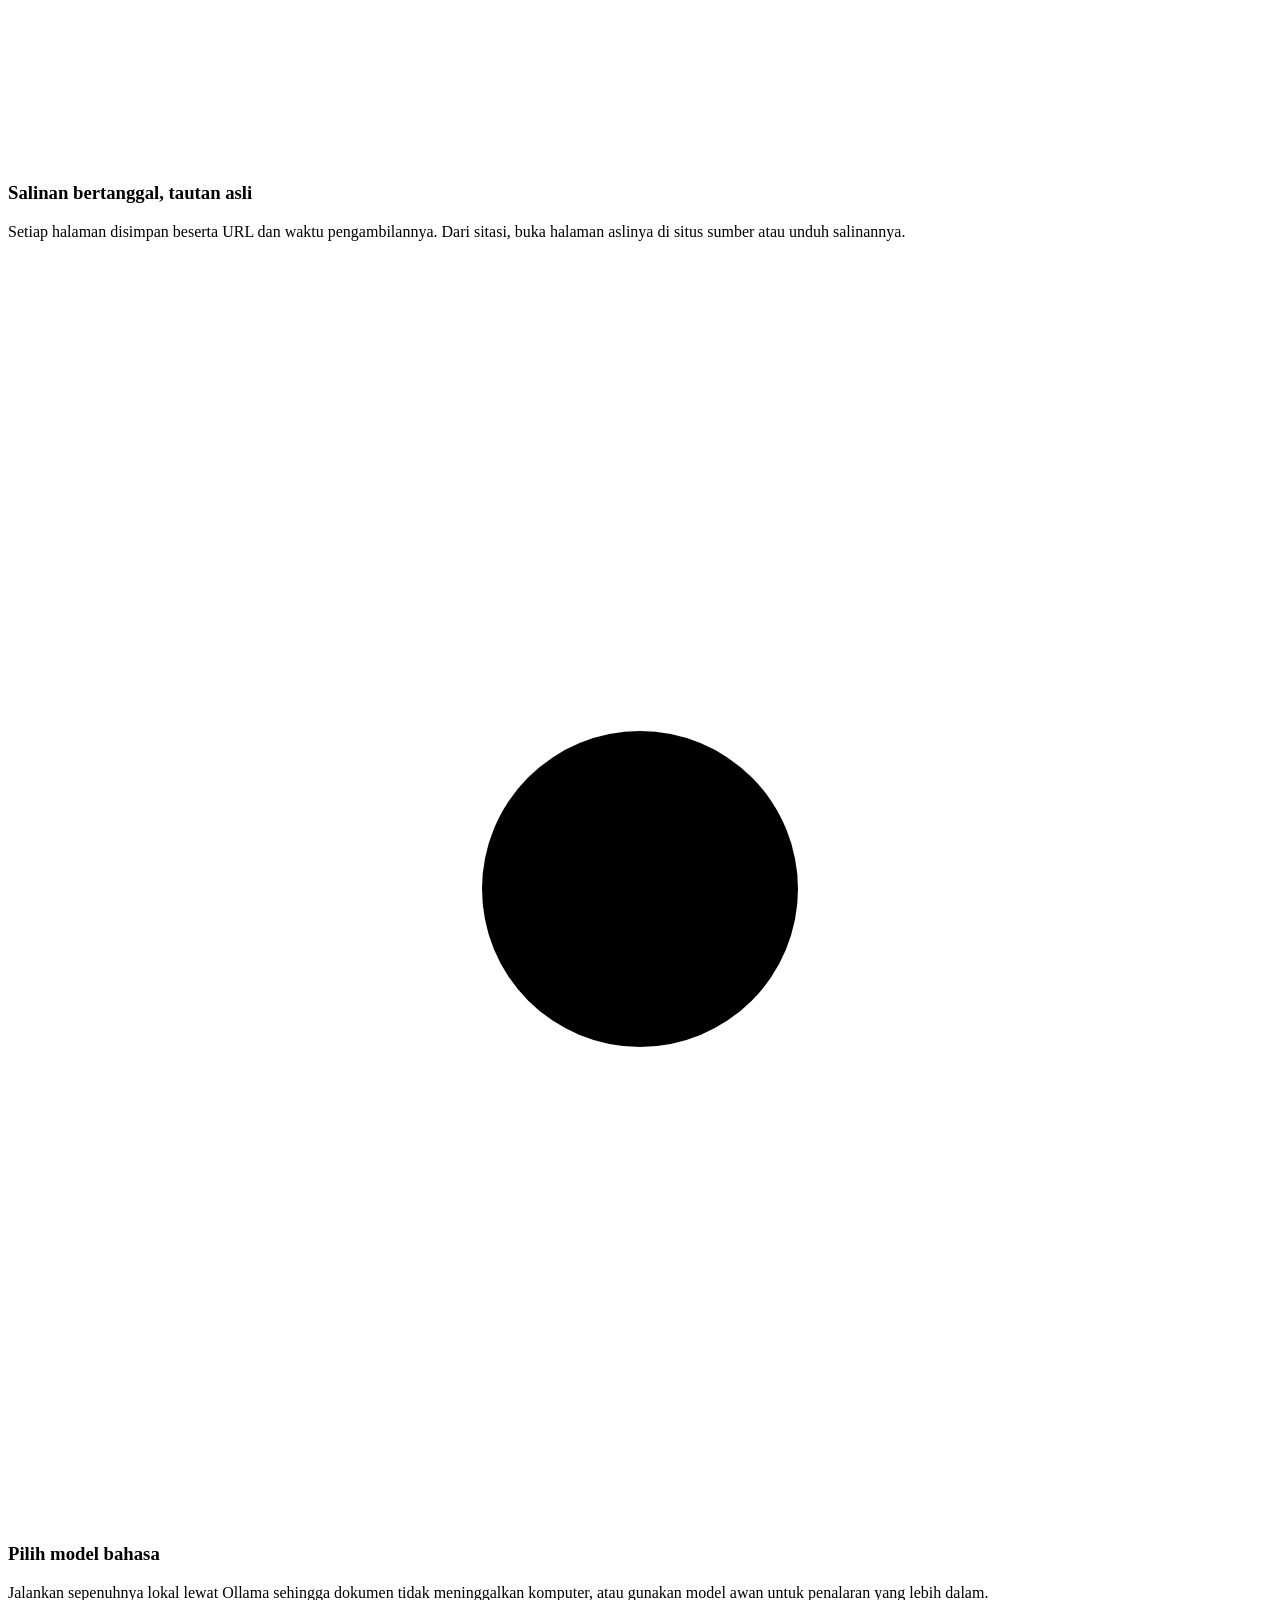
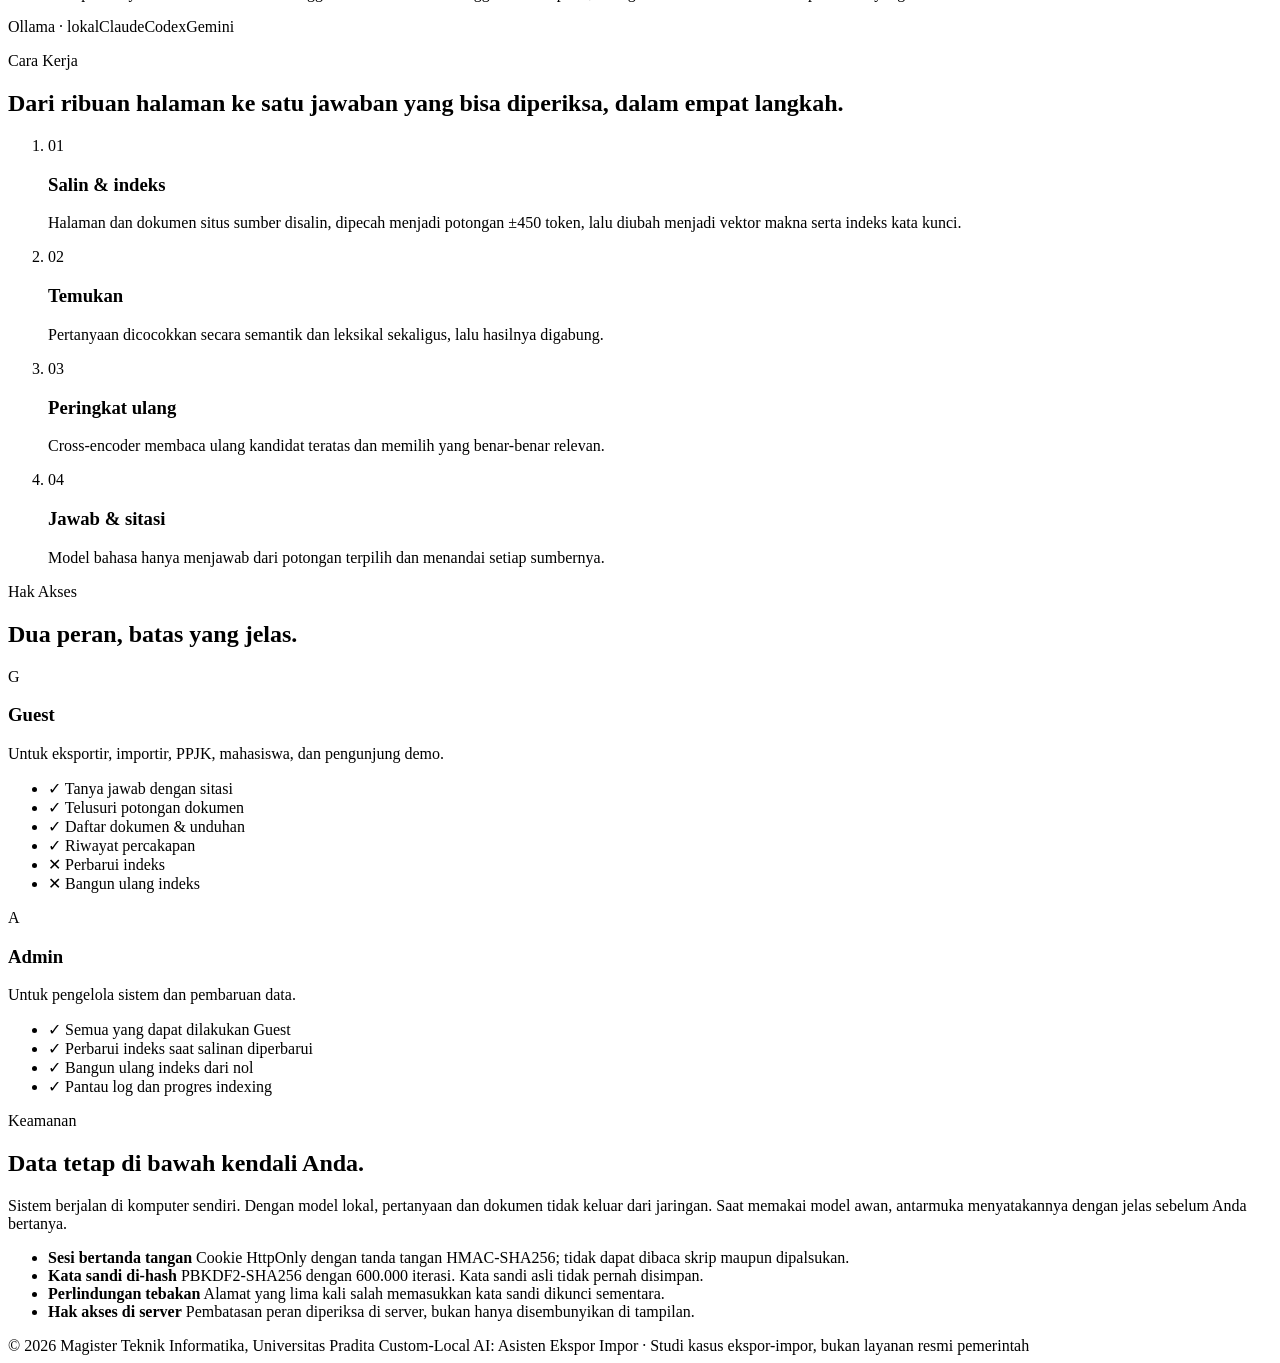
==== commit 0381f8c7: "Add Vietnam's gazette, three interface languages, and country rules The corpus is now divided by cou" ====
--- a/web/landing.html
+++ b/web/landing.html
@@ -3,38 +3,39 @@
 <head>
   <meta charset="UTF-8">
   <meta name="viewport" content="width=device-width, initial-scale=1.0">
-  <title>Custom-Local AI: Asisten Ekspor Impor</title>
-  <meta name="description" content="Tanya jawab atas informasi publik ekspor-impor — prosedur kepabeanan, larangan dan pembatasan, tarif, dan fasilitas — dengan sitasi ke sumbernya di setiap jawaban.">
+  <title data-i18n="page.title">Custom-Local AI: Asisten Ekspor Impor</title>
+  <meta name="description" data-i18n-attr="content:page.description" content="Tanya jawab atas informasi publik ekspor-impor Indonesia dan Vietnam — prosedur kepabeanan, larangan dan pembatasan, tarif, dan fasilitas — dengan sitasi ke sumbernya di setiap jawaban.">
   <meta name="theme-color" content="#01347c">
   <!-- ?v= is the file's content hash. Cloudflare tells browsers to keep static
        files for 4 hours, so a changed file needs a new address to reach them:
-       update the value (here and on landing.js) whenever the file changes. -->
-  <link rel="stylesheet" href="/static/landing.css?v=edb51474">
+       update the value (here and on the scripts) whenever the file changes. -->
+  <link rel="stylesheet" href="/static/landing.css?v=7ca33b5a">
   <link rel="icon" href="data:image/svg+xml,<svg xmlns='http://www.w3.org/2000/svg' viewBox='0 0 100 100'><text y='.9em' font-size='90'>🚢</text></svg>">
 </head>
 <body>
-  <a class="skip-link" href="#masuk">Langsung ke formulir masuk</a>
+  <a class="skip-link" href="#masuk" data-i18n="landing.skip">Langsung ke formulir masuk</a>
 
   <!-- ============================== NAV ============================== -->
   <header class="nav" id="nav">
     <div class="container nav-inner">
-      <a class="brand" href="/" aria-label="Custom-Local AI: Asisten Ekspor Impor, beranda">
+      <a class="brand" href="/" data-i18n-attr="aria-label:brand.home" aria-label="Custom-Local AI: Asisten Ekspor Impor, beranda">
         <span class="brand-mark" aria-hidden="true">
           <svg viewBox="0 0 32 32" width="30" height="30">
             <rect x="2" y="2" width="28" height="28" rx="8" fill="currentColor"/>
             <path d="M10 22V10h7.2a4.2 4.2 0 0 1 0 8.4H13.4M16.5 18.4 22 22" fill="none" stroke="#fff" stroke-width="2.6" stroke-linecap="round" stroke-linejoin="round"/>
           </svg>
         </span>
-        <span class="brand-text">Custom-Local AI<span class="brand-accent">Asisten Ekspor Impor</span></span>
+        <span class="brand-text">Custom-Local AI<span class="brand-accent" data-i18n="brand.descriptor">Asisten Ekspor Impor</span></span>
       </a>
-      <nav class="nav-links" aria-label="Navigasi utama">
-        <a href="#fitur">Fitur</a>
-        <a href="#cara-kerja">Cara Kerja</a>
-        <a href="#hak-akses">Hak Akses</a>
-        <a href="#keamanan">Keamanan</a>
+      <nav class="nav-links" data-i18n-attr="aria-label:landing.nav" aria-label="Navigasi utama">
+        <a href="#fitur" data-i18n="landing.nav.features">Fitur</a>
+        <a href="#cara-kerja" data-i18n="landing.nav.how">Cara Kerja</a>
+        <a href="#hak-akses" data-i18n="landing.nav.roles">Hak Akses</a>
+        <a href="#keamanan" data-i18n="landing.nav.security">Keamanan</a>
       </nav>
-      <a class="btn btn-primary btn-small" href="#masuk" data-signed-out>Masuk</a>
-      <a class="btn btn-primary btn-small hidden" href="/app" data-signed-in>Buka Aplikasi →</a>
+      <div class="language-switcher" data-language-switcher></div>
+      <a class="btn btn-primary btn-small" href="#masuk" data-signed-out data-i18n="landing.signIn">Masuk</a>
+      <a class="btn btn-primary btn-small hidden" href="/app" data-signed-in data-i18n="landing.openApp">Buka Aplikasi →</a>
     </div>
   </header>
 
@@ -51,45 +52,45 @@
         <div class="hero-copy">
           <p class="eyebrow reveal">
             <span class="eyebrow-dot" aria-hidden="true"></span>
-            Studi Kasus &middot; Ekspor Impor
+            <span data-i18n="landing.eyebrow">Studi Kasus · Ekspor Impor · Indonesia &amp; Vietnam</span>
           </p>
           <a class="promo reveal" href="#masuk">
-            Butuh AI lokal yang disesuaikan untuk organisasi Anda?
-            <span class="promo-cta">Coba demo ini …</span>
+            <span data-i18n="landing.promo">Butuh AI lokal yang disesuaikan untuk organisasi Anda?</span>
+            <span class="promo-cta" data-i18n="landing.promoCta">Coba demo ini …</span>
           </a>
-          <h1 class="hero-title reveal">
+          <h1 class="hero-title reveal" data-i18n-html="landing.heroTitle">
             Menjawab pertanyaan ekspor-impor,
             <span class="gradient-text">lengkap dengan dasar hukumnya.</span>
           </h1>
-          <p class="hero-lede reveal">
-            Tanyakan apa saja tentang PIB, PEB, larangan dan pembatasan, tarif,
-            fasilitas KITE dan kawasan berikat, hingga CEISA. Sistem menelusuri
-            salinan halaman Bea Cukai dan sumber resmi lainnya, lalu menjawab dengan
-            sitasi yang bisa langsung Anda periksa. Demo independen, bukan layanan
-            resmi pemerintah.
+          <p class="hero-lede reveal" data-i18n="landing.heroLede">
+            Tanyakan aturan ekspor-impor Indonesia dan Vietnam: dokumen pabean, larangan dan
+            pembatasan, tarif, fasilitas, hingga surat keterangan asal. Sistem menelusuri salinan
+            situs resmi kedua negara, lalu menjawab dengan sitasi yang bisa langsung Anda periksa,
+            dalam Bahasa Indonesia, English, atau Tiếng Việt. Demo independen, bukan layanan resmi
+            pemerintah.
           </p>
 
           <div class="hero-actions reveal">
-            <a class="btn btn-primary btn-large" href="#masuk" data-signed-out>Masuk sekarang</a>
-            <a class="btn btn-primary btn-large hidden" href="/app" data-signed-in>Buka Aplikasi →</a>
-            <a class="btn btn-ghost btn-large" href="#cara-kerja">Lihat cara kerjanya</a>
+            <a class="btn btn-primary btn-large" href="#masuk" data-signed-out data-i18n="landing.signInNow">Masuk sekarang</a>
+            <a class="btn btn-primary btn-large hidden" href="/app" data-signed-in data-i18n="landing.openApp">Buka Aplikasi →</a>
+            <a class="btn btn-ghost btn-large" href="#cara-kerja" data-i18n="landing.seeHow">Lihat cara kerjanya</a>
           </div>
 
           <dl class="stat-strip reveal" id="stat-strip" aria-live="polite">
             <div class="stat">
-              <dt>Dokumen</dt>
+              <dt data-i18n="landing.stat.documents">Dokumen</dt>
               <dd><span data-counter="document_count">–</span></dd>
             </div>
             <div class="stat">
-              <dt>Potongan teks</dt>
+              <dt data-i18n="landing.stat.chunks">Potongan teks</dt>
               <dd><span data-counter="chunk_count">–</span></dd>
             </div>
             <div class="stat">
-              <dt>Folder</dt>
+              <dt data-i18n="landing.stat.countries">Negara</dt>
               <dd><span data-counter="folder_count">–</span></dd>
             </div>
             <div class="stat">
-              <dt>Diperbarui</dt>
+              <dt data-i18n="landing.stat.updated">Diperbarui</dt>
               <dd class="stat-date" id="stat-updated">–</dd>
             </div>
           </dl>
@@ -100,16 +101,16 @@
           <div class="auth-card" id="auth-card">
             <div class="auth-signed-in hidden" id="auth-signed-in">
               <div class="auth-avatar" id="auth-avatar" aria-hidden="true">A</div>
-              <h2 class="auth-title">Selamat datang kembali</h2>
-              <p class="auth-subtitle">Anda masuk sebagai <strong id="auth-current-name">admin</strong>
+              <h2 class="auth-title" data-i18n="landing.welcomeBack">Selamat datang kembali</h2>
+              <p class="auth-subtitle"><span data-i18n="landing.signedInAs">Anda masuk sebagai</span> <strong id="auth-current-name">admin</strong>
                 <span class="role-pill" id="auth-current-role">Admin</span></p>
-              <a class="btn btn-primary btn-block" href="/app">Buka Aplikasi →</a>
-              <button class="btn btn-ghost btn-block" type="button" id="button-sign-out">Keluar</button>
+              <a class="btn btn-primary btn-block" href="/app" data-i18n="landing.openApp">Buka Aplikasi →</a>
+              <button class="btn btn-ghost btn-block" type="button" id="button-sign-out" data-i18n="landing.signOut">Keluar</button>
             </div>
 
             <div id="auth-signed-out">
-              <h2 class="auth-title">Masuk ke <span class="keep-together">Custom-Local AI</span></h2>
-              <p class="auth-subtitle">Gunakan akun Admin atau Guest Anda.</p>
+              <h2 class="auth-title" data-i18n-html="landing.authTitle">Masuk ke <span class="keep-together">Custom-Local AI</span></h2>
+              <p class="auth-subtitle" data-i18n="landing.authSubtitle">Gunakan akun Admin atau Guest Anda.</p>
 
               <!-- ===== DEMO PAMERAN — HAPUS SELURUH BLOK INI SETELAH PAMERAN =====
                    Menampilkan kredensial tamu agar pengunjung dapat mencoba
@@ -117,12 +118,12 @@
                    landing.css dan landing.js. Sedang disembunyikan dengan
                    kelas `hidden`; hapus kelas itu untuk menampilkannya lagi. -->
               <div class="demo-credentials hidden">
-                <p class="demo-credentials-title">Coba dulu sebagai tamu</p>
+                <p class="demo-credentials-title" data-i18n="landing.guestTitle">Coba dulu sebagai tamu</p>
                 <dl class="demo-credentials-list">
-                  <dt>Nama pengguna</dt><dd><code>guest</code></dd>
-                  <dt>Kata sandi</dt><dd><code>i am guest</code></dd>
+                  <dt data-i18n="landing.username">Nama pengguna</dt><dd><code>guest</code></dd>
+                  <dt data-i18n="landing.password">Kata sandi</dt><dd><code>i am guest</code></dd>
                 </dl>
-                <button class="btn btn-ghost btn-block" type="button" id="button-fill-guest">
+                <button class="btn btn-ghost btn-block" type="button" id="button-fill-guest" data-i18n="landing.fillGuest">
                   Isikan otomatis
                 </button>
               </div>
@@ -130,34 +131,34 @@
 
               <form class="auth-panel" id="sign-in-form" novalidate>
                 <label class="field">
-                  <span class="field-label">Nama pengguna</span>
+                  <span class="field-label" data-i18n="landing.username">Nama pengguna</span>
                   <input class="input" type="text" id="input-username" name="username" autocomplete="username" autocapitalize="none" spellcheck="false" required>
                 </label>
                 <label class="field">
-                  <span class="field-label">Kata sandi</span>
+                  <span class="field-label" data-i18n="landing.password">Kata sandi</span>
                   <span class="password-wrap">
                     <input class="input" type="password" id="input-password" name="password" autocomplete="current-password" required>
-                    <button class="reveal-password" type="button" id="button-toggle-password" aria-label="Tampilkan kata sandi" aria-pressed="false">
+                    <button class="reveal-password" type="button" id="button-toggle-password" data-i18n-attr="aria-label:landing.showPassword" aria-label="Tampilkan kata sandi" aria-pressed="false">
                       <svg viewBox="0 0 24 24" width="18" height="18" aria-hidden="true"><path d="M2 12s3.6-7 10-7 10 7 10 7-3.6 7-10 7S2 12 2 12Z" fill="none" stroke="currentColor" stroke-width="1.8"/><circle cx="12" cy="12" r="3" fill="none" stroke="currentColor" stroke-width="1.8"/></svg>
                     </button>
                   </span>
                 </label>
-                <p class="caps-hint hidden" id="caps-hint">Caps Lock aktif</p>
+                <p class="caps-hint hidden" id="caps-hint" data-i18n="landing.capsLock">Caps Lock aktif</p>
                 <p class="form-error hidden" id="sign-in-error" role="alert"></p>
                 <button class="btn btn-primary btn-block" type="submit" id="button-sign-in">
-                  <span class="btn-label">Masuk</span>
+                  <span class="btn-label" data-i18n="landing.signIn">Masuk</span>
                   <span class="spinner" aria-hidden="true"></span>
                 </button>
               </form>
 
-              <div class="role-hints" aria-label="Hak akses per peran">
+              <div class="role-hints" data-i18n-attr="aria-label:landing.rolesLabel" aria-label="Hak akses per peran">
                 <div class="role-hint">
                   <span class="role-pill">Admin</span>
-                  <span>Akses penuh, termasuk memperbarui dan membangun ulang indeks.</span>
+                  <span data-i18n="landing.adminHint">Akses penuh, termasuk memperbarui dan membangun ulang indeks.</span>
                 </div>
                 <div class="role-hint">
                   <span class="role-pill guest">Guest</span>
-                  <span>Tanya jawab dan telusuri seluruh dokumen, tanpa mengubah indeks.</span>
+                  <span data-i18n="landing.guestHint">Tanya jawab dan telusuri seluruh dokumen, tanpa mengubah indeks.</span>
                 </div>
               </div>
             </div>
@@ -167,26 +168,26 @@
 
       <!-- ------------------------- PRODUCT DEMO ------------------------- -->
       <div class="container">
-        <figure class="demo reveal" aria-label="Contoh tanya jawab">
+        <figure class="demo reveal" data-i18n-attr="aria-label:landing.demoLabel" aria-label="Contoh tanya jawab">
           <div class="demo-chrome" aria-hidden="true">
             <span></span><span></span><span></span>
-            <div class="demo-url">custom-local-ai / tanya-jawab</div>
+            <div class="demo-url" data-i18n="landing.demoUrl">custom-local-ai / tanya-jawab</div>
           </div>
           <div class="demo-body">
             <div class="demo-question">
               <span class="demo-avatar">A</span>
-              <p id="demo-question-text">Apa itu impor untuk dipakai, dan dokumen apa yang dipakai untuk mengeluarkan barangnya?</p>
+              <p id="demo-question-text" data-i18n="landing.demoQuestion">Apa itu impor untuk dipakai, dan dokumen apa yang dipakai untuk mengeluarkan barangnya?</p>
             </div>
             <div class="demo-answer">
               <span class="demo-avatar demo-avatar-ai" aria-hidden="true">✦</span>
               <div class="demo-answer-body">
-                <p id="demo-answer-text" class="demo-typing">Impor untuk dipakai adalah impor dengan tujuan untuk dipakai atau dimiliki/dikuasai oleh orang yang berdomisili di Indonesia, diatur dalam <strong>PMK-190/PMK.04/2022</strong> dan <strong>PER-02/BC/2023</strong><span class="chip">1</span>. Barangnya dikeluarkan dengan <strong>PIB</strong> untuk setiap dokumen kontrak pengangkutan; importir membuat PIB berdasarkan Dokumen Pelengkap Pabean dan menghitung sendiri bea masuk, cukai, dan/atau PDRI yang terutang<span class="chip">2</span>.</p>
+                <p id="demo-answer-text" class="demo-typing" data-i18n-html="landing.demoAnswer">Impor untuk dipakai adalah impor dengan tujuan untuk dipakai atau dimiliki/dikuasai oleh orang yang berdomisili di Indonesia, diatur dalam <strong>PMK-190/PMK.04/2022</strong> dan <strong>PER-02/BC/2023</strong><span class="chip">1</span>. Barangnya dikeluarkan dengan <strong>PIB</strong> untuk setiap dokumen kontrak pengangkutan; importir membuat PIB berdasarkan Dokumen Pelengkap Pabean dan menghitung sendiri bea masuk, cukai, dan/atau PDRI yang terutang<span class="chip">2</span>.</p>
                 <div class="demo-sources">
                   <div class="source-card">
                     <span class="source-num">1</span>
                     <div>
                       <strong>FAQ Impor Untuk Dipakai.txt</strong>
-                      <span>Bea Cukai › FAQ</span>
+                      <span>Indonesia › Bea Cukai › FAQ</span>
                     </div>
                     <span class="source-score">0,94</span>
                   </div>
@@ -194,7 +195,7 @@
                     <span class="source-num">2</span>
                     <div>
                       <strong>Impor Untuk Dipakai.txt</strong>
-                      <span>Bea Cukai › Impor</span>
+                      <span>Indonesia › Bea Cukai › Impor</span>
                     </div>
                     <span class="source-score">0,88</span>
                   </div>
@@ -202,7 +203,7 @@
               </div>
             </div>
           </div>
-          <figcaption class="demo-caption">Ilustrasi. Setiap angka dalam lingkaran menaut ke halaman atau peraturan sumbernya.</figcaption>
+          <figcaption class="demo-caption" data-i18n="landing.demoCaption">Ilustrasi. Setiap angka dalam lingkaran menaut ke halaman atau peraturan sumbernya.</figcaption>
         </figure>
       </div>
     </section>
@@ -211,17 +212,17 @@
     <section class="section cta">
       <div class="container cta-inner reveal">
         <p class="cta-kicker">Custom-Local AI</p>
-        <h2>AI lokal, disesuaikan untuk organisasi Anda.</h2>
-        <p class="cta-lede">Demo ini mengelola informasi publik ekspor-impor dari situs pemerintah
-          seperti Bea Cukai, lalu merangkumnya dengan AI. Sistem serupa dapat disiapkan untuk dokumen organisasi Anda sendiri.</p>
+        <h2 data-i18n="landing.ctaTitle">AI lokal, disesuaikan untuk organisasi Anda.</h2>
+        <p class="cta-lede" data-i18n="landing.ctaLede">Demo ini mengelola informasi publik ekspor-impor dari situs pemerintah
+          Indonesia dan Vietnam, lalu merangkumnya dengan AI. Sistem serupa dapat disiapkan untuk dokumen organisasi Anda sendiri.</p>
         <ul class="cta-points">
-          <li><strong>Dokumen menumpuk?</strong> Tanyakan saja dalam bahasa <span class="keep-together">sehari-hari</span>; AI yang mencari dan merangkumnya.</li>
-          <li><strong>Data tetap di kantor.</strong> AI berjalan di komputer Anda sendiri, tanpa mengirim dokumen ke internet.</li>
-          <li><strong>Cukup satu komputer.</strong> Tidak perlu server besar atau langganan layanan awan.</li>
+          <li data-i18n-html="landing.ctaPoint1"><strong>Dokumen menumpuk?</strong> Tanyakan saja dalam bahasa <span class="keep-together">sehari-hari</span>; AI yang mencari dan merangkumnya.</li>
+          <li data-i18n-html="landing.ctaPoint2"><strong>Data tetap di kantor.</strong> AI berjalan di komputer Anda sendiri, tanpa mengirim dokumen ke internet.</li>
+          <li data-i18n-html="landing.ctaPoint3"><strong>Cukup satu komputer.</strong> Tidak perlu server besar atau langganan layanan awan.</li>
         </ul>
         <div class="hero-actions">
-          <a class="btn btn-primary btn-large" href="#masuk" data-signed-out>Coba demo ini</a>
-          <a class="btn btn-primary btn-large hidden" href="/app" data-signed-in>Buka Aplikasi →</a>
+          <a class="btn btn-primary btn-large" href="#masuk" data-signed-out data-i18n="landing.tryDemo">Coba demo ini</a>
+          <a class="btn btn-primary btn-large hidden" href="/app" data-signed-in data-i18n="landing.openApp">Buka Aplikasi →</a>
         </div>
       </div>
     </section>
@@ -230,8 +231,8 @@
     <section class="section" id="fitur">
       <div class="container">
         <header class="section-head reveal">
-          <p class="section-kicker">Fitur</p>
-          <h2 class="section-title">Dibuat untuk pertanyaan ekspor-impor yang jawabannya harus bisa dipertanggungjawabkan.</h2>
+          <p class="section-kicker" data-i18n="landing.nav.features">Fitur</p>
+          <h2 class="section-title" data-i18n="landing.featuresTitle">Dibuat untuk pertanyaan ekspor-impor yang jawabannya harus bisa dipertanggungjawabkan.</h2>
         </header>
 
         <div class="feature-grid">
@@ -239,8 +240,8 @@
             <div class="feature-icon" aria-hidden="true">
               <svg viewBox="0 0 24 24"><path d="M7 8h10M7 12h6M5 20l3-3h10a2 2 0 0 0 2-2V6a2 2 0 0 0-2-2H6a2 2 0 0 0-2 2v14Z"/></svg>
             </div>
-            <h3>Sitasi di setiap jawaban</h3>
-            <p>Jawaban tidak pernah berdiri sendiri. Setiap klaim menaut ke peraturan, halaman, dan potongan teks asalnya, sehingga dasar hukumnya dapat diperiksa dalam satu klik.</p>
+            <h3 data-i18n="landing.feature.citations">Sitasi di setiap jawaban</h3>
+            <p data-i18n="landing.feature.citationsBody">Jawaban tidak pernah berdiri sendiri. Setiap klaim menaut ke peraturan, halaman, dan potongan teks asalnya, sehingga dasar hukumnya dapat diperiksa dalam satu klik.</p>
             <div class="feature-visual" aria-hidden="true">
               <span class="chip">1</span><span class="chip">2</span><span class="chip">3</span>
               <span class="feature-visual-line"></span>
@@ -251,50 +252,50 @@
             <div class="feature-icon" aria-hidden="true">
               <svg viewBox="0 0 24 24"><circle cx="10.5" cy="10.5" r="6.5"/><path d="m20 20-4.8-4.8"/></svg>
             </div>
-            <h3>Pencarian hibrida</h3>
-            <p>Makna dan kata kunci digabung, lalu diperingkat ulang oleh cross-encoder. Istilah seperti “KITE” dan nomor seperti “PMK-190/PMK.04/2022” tetap ditemukan dengan tepat.</p>
+            <h3 data-i18n="landing.feature.hybrid">Pencarian hibrida</h3>
+            <p data-i18n="landing.feature.hybridBody">Makna dan kata kunci digabung, lalu diperingkat ulang oleh cross-encoder. Istilah seperti “KITE” dan nomor seperti “PMK-190/PMK.04/2022” tetap ditemukan dengan tepat.</p>
           </article>
 
           <article class="feature reveal">
             <div class="feature-icon" aria-hidden="true">
               <svg viewBox="0 0 24 24"><rect x="5" y="10" width="14" height="10" rx="2"/><path d="M8 10V7a4 4 0 0 1 8 0v3"/></svg>
             </div>
-            <h3>Baca-saja, selalu</h3>
-            <p>Salinan situs sumber hanya dibaca. Indeks disimpan terpisah, dan server menolak berjalan bila konfigurasinya berisiko menulis ke korpus.</p>
+            <h3 data-i18n="landing.feature.readOnly">Baca-saja, selalu</h3>
+            <p data-i18n="landing.feature.readOnlyBody">Salinan situs sumber hanya dibaca. Indeks disimpan terpisah, dan server menolak berjalan bila konfigurasinya berisiko menulis ke korpus.</p>
           </article>
 
           <article class="feature reveal">
             <div class="feature-icon" aria-hidden="true">
               <svg viewBox="0 0 24 24"><path d="M4 6h16M4 12h16M4 18h10"/></svg>
             </div>
-            <h3>Halaman web, PDF, Excel</h3>
-            <p>Halaman situs, lampiran peraturan, dan formulir dibaca menjadi teks, termasuk halaman hasil pindai melalui OCR bila diaktifkan.</p>
+            <h3 data-i18n="landing.feature.formats">Halaman web, PDF, Excel</h3>
+            <p data-i18n="landing.feature.formatsBody">Halaman situs, lampiran peraturan, dan formulir dibaca menjadi teks, termasuk halaman hasil pindai melalui OCR.</p>
           </article>
 
           <article class="feature reveal">
             <div class="feature-icon" aria-hidden="true">
               <svg viewBox="0 0 24 24"><path d="M12 8v4l3 2"/><circle cx="12" cy="12" r="9"/></svg>
             </div>
-            <h3>Percakapan tersimpan</h3>
-            <p>Lanjutkan pertanyaan kemarin tanpa mengulang konteks. Pertanyaan lanjutan dipahami dalam alur percakapannya.</p>
+            <h3 data-i18n="landing.feature.history">Percakapan tersimpan</h3>
+            <p data-i18n="landing.feature.historyBody">Lanjutkan pertanyaan kemarin tanpa mengulang konteks. Pertanyaan lanjutan dipahami dalam alur percakapannya.</p>
           </article>
 
           <article class="feature reveal">
             <div class="feature-icon" aria-hidden="true">
               <svg viewBox="0 0 24 24"><path d="M12 4v11M7.5 10.5 12 15l4.5-4.5M5 20h14"/></svg>
             </div>
-            <h3>Salinan bertanggal, tautan asli</h3>
-            <p>Setiap halaman disimpan beserta URL dan waktu pengambilannya. Dari sitasi, buka halaman aslinya di situs sumber atau unduh salinannya.</p>
+            <h3 data-i18n="landing.feature.dated">Salinan bertanggal, tautan asli</h3>
+            <p data-i18n="landing.feature.datedBody">Setiap halaman disimpan beserta URL dan waktu pengambilannya. Dari sitasi, buka halaman aslinya di situs sumber atau unduh salinannya.</p>
           </article>
 
           <article class="feature feature-wide reveal">
             <div class="feature-icon" aria-hidden="true">
               <svg viewBox="0 0 24 24"><path d="M12 3v3M12 18v3M3 12h3M18 12h3M6.3 6.3l2.1 2.1M15.6 15.6l2.1 2.1M6.3 17.7l2.1-2.1M15.6 8.4l2.1-2.1"/><circle cx="12" cy="12" r="3"/></svg>
             </div>
-            <h3>Pilih model bahasa</h3>
-            <p>Jalankan sepenuhnya lokal lewat Ollama sehingga dokumen tidak meninggalkan komputer, atau gunakan model awan untuk penalaran yang lebih dalam.</p>
-            <div class="model-tags" aria-label="Model yang didukung">
-              <span>Ollama · lokal</span><span>Claude</span><span>Codex</span><span>Gemini</span>
+            <h3 data-i18n="landing.feature.models">Pilih model bahasa</h3>
+            <p data-i18n="landing.feature.modelsBody">Jalankan sepenuhnya lokal lewat Ollama sehingga dokumen tidak meninggalkan komputer, atau gunakan model awan untuk penalaran yang lebih dalam.</p>
+            <div class="model-tags" data-i18n-attr="aria-label:landing.feature.modelsLabel" aria-label="Model yang didukung">
+              <span data-i18n="landing.feature.localTag">Ollama · lokal</span><span>Claude</span><span>Codex</span><span>Gemini</span>
             </div>
           </article>
         </div>
@@ -305,30 +306,30 @@
     <section class="section section-tinted" id="cara-kerja">
       <div class="container">
         <header class="section-head reveal">
-          <p class="section-kicker">Cara Kerja</p>
-          <h2 class="section-title">Dari ribuan halaman ke satu jawaban yang bisa diperiksa, dalam empat langkah.</h2>
+          <p class="section-kicker" data-i18n="landing.nav.how">Cara Kerja</p>
+          <h2 class="section-title" data-i18n="landing.howTitle">Dari ribuan halaman ke satu jawaban yang bisa diperiksa, dalam empat langkah.</h2>
         </header>
 
         <ol class="pipeline">
           <li class="pipeline-step reveal">
             <span class="step-number">01</span>
-            <h3>Salin &amp; indeks</h3>
-            <p>Halaman dan dokumen situs sumber disalin, dipecah menjadi potongan ±450 token, lalu diubah menjadi vektor makna serta indeks kata kunci.</p>
+            <h3 data-i18n="landing.step1">Salin &amp; indeks</h3>
+            <p data-i18n="landing.step1Body">Halaman dan dokumen situs sumber disalin, dipecah menjadi potongan ±450 token, lalu diubah menjadi vektor makna serta indeks kata kunci.</p>
           </li>
           <li class="pipeline-step reveal">
             <span class="step-number">02</span>
-            <h3>Temukan</h3>
-            <p>Pertanyaan dicocokkan secara semantik dan leksikal sekaligus, lalu hasilnya digabung.</p>
+            <h3 data-i18n="landing.step2">Temukan</h3>
+            <p data-i18n="landing.step2Body">Pertanyaan dicocokkan secara semantik dan leksikal sekaligus, lalu hasilnya digabung.</p>
           </li>
           <li class="pipeline-step reveal">
             <span class="step-number">03</span>
-            <h3>Peringkat ulang</h3>
-            <p>Cross-encoder membaca ulang kandidat teratas dan memilih yang benar-benar relevan.</p>
+            <h3 data-i18n="landing.step3">Peringkat ulang</h3>
+            <p data-i18n="landing.step3Body">Cross-encoder membaca ulang kandidat teratas dan memilih yang benar-benar relevan.</p>
           </li>
           <li class="pipeline-step reveal">
             <span class="step-number">04</span>
-            <h3>Jawab &amp; sitasi</h3>
-            <p>Model bahasa hanya menjawab dari potongan terpilih dan menandai setiap sumbernya.</p>
+            <h3 data-i18n="landing.step4">Jawab &amp; sitasi</h3>
+            <p data-i18n="landing.step4Body">Model bahasa hanya menjawab dari potongan terpilih dan menandai setiap sumbernya.</p>
           </li>
         </ol>
       </div>
@@ -338,8 +339,8 @@
     <section class="section" id="hak-akses">
       <div class="container">
         <header class="section-head reveal">
-          <p class="section-kicker">Hak Akses</p>
-          <h2 class="section-title">Dua peran, batas yang jelas.</h2>
+          <p class="section-kicker" data-i18n="landing.nav.roles">Hak Akses</p>
+          <h2 class="section-title" data-i18n="landing.rolesTitle">Dua peran, batas yang jelas.</h2>
         </header>
 
         <div class="role-grid">
@@ -348,16 +349,16 @@
               <span class="role-dot role-dot-guest" aria-hidden="true">G</span>
               <div>
                 <h3>Guest</h3>
-                <p>Untuk eksportir, importir, PPJK, mahasiswa, dan pengunjung demo.</p>
+                <p data-i18n="landing.guestFor">Untuk eksportir, importir, PPJK, mahasiswa, dan pengunjung demo.</p>
               </div>
             </div>
             <ul class="role-list">
-              <li><span class="check">✓</span> Tanya jawab dengan sitasi</li>
-              <li><span class="check">✓</span> Telusuri potongan dokumen</li>
-              <li><span class="check">✓</span> Daftar dokumen &amp; unduhan</li>
-              <li><span class="check">✓</span> Riwayat percakapan</li>
-              <li class="muted"><span class="cross">✕</span> Perbarui indeks</li>
-              <li class="muted"><span class="cross">✕</span> Bangun ulang indeks</li>
+              <li><span class="check">✓</span> <span data-i18n="landing.guest1">Tanya jawab dengan sitasi</span></li>
+              <li><span class="check">✓</span> <span data-i18n="landing.guest2">Telusuri potongan dokumen</span></li>
+              <li><span class="check">✓</span> <span data-i18n="landing.guest3">Daftar dokumen &amp; unduhan</span></li>
+              <li><span class="check">✓</span> <span data-i18n="landing.guest4">Riwayat percakapan</span></li>
+              <li class="muted"><span class="cross">✕</span> <span data-i18n="landing.guest5">Perbarui indeks</span></li>
+              <li class="muted"><span class="cross">✕</span> <span data-i18n="landing.guest6">Bangun ulang indeks</span></li>
             </ul>
           </article>
 
@@ -366,14 +367,14 @@
               <span class="role-dot role-dot-admin" aria-hidden="true">A</span>
               <div>
                 <h3>Admin</h3>
-                <p>Untuk pengelola sistem dan pembaruan data.</p>
+                <p data-i18n="landing.adminFor">Untuk pengelola sistem dan pembaruan data.</p>
               </div>
             </div>
             <ul class="role-list">
-              <li><span class="check">✓</span> Semua yang dapat dilakukan Guest</li>
-              <li><span class="check">✓</span> Perbarui indeks saat salinan diperbarui</li>
-              <li><span class="check">✓</span> Bangun ulang indeks dari nol</li>
-              <li><span class="check">✓</span> Pantau log dan progres indexing</li>
+              <li><span class="check">✓</span> <span data-i18n="landing.admin1">Semua yang dapat dilakukan Guest</span></li>
+              <li><span class="check">✓</span> <span data-i18n="landing.admin2">Perbarui indeks saat salinan diperbarui</span></li>
+              <li><span class="check">✓</span> <span data-i18n="landing.admin3">Bangun ulang indeks dari nol</span></li>
+              <li><span class="check">✓</span> <span data-i18n="landing.admin4">Pantau log dan progres indexing</span></li>
             </ul>
           </article>
         </div>
@@ -384,26 +385,26 @@
     <section class="section section-dark" id="keamanan">
       <div class="container security">
         <div class="security-copy reveal">
-          <p class="section-kicker">Keamanan</p>
-          <h2 class="section-title">Data tetap di bawah kendali Anda.</h2>
-          <p>Sistem berjalan di komputer sendiri. Dengan model lokal, pertanyaan dan dokumen tidak keluar dari jaringan. Saat memakai model awan, antarmuka menyatakannya dengan jelas sebelum Anda bertanya.</p>
+          <p class="section-kicker" data-i18n="landing.nav.security">Keamanan</p>
+          <h2 class="section-title" data-i18n="landing.securityTitle">Data tetap di bawah kendali Anda.</h2>
+          <p data-i18n="landing.securityBody">Sistem berjalan di komputer sendiri. Dengan model lokal, pertanyaan dan dokumen tidak keluar dari jaringan. Saat memakai model awan, antarmuka menyatakannya dengan jelas sebelum Anda bertanya.</p>
         </div>
         <ul class="security-list">
           <li class="reveal">
-            <strong>Sesi bertanda tangan</strong>
-            <span>Cookie HttpOnly dengan tanda tangan HMAC-SHA256; tidak dapat dibaca skrip maupun dipalsukan.</span>
+            <strong data-i18n="landing.security1">Sesi bertanda tangan</strong>
+            <span data-i18n="landing.security1Body">Cookie HttpOnly dengan tanda tangan HMAC-SHA256; tidak dapat dibaca skrip maupun dipalsukan.</span>
           </li>
           <li class="reveal">
-            <strong>Kata sandi di-hash</strong>
-            <span>PBKDF2-SHA256 dengan 600.000 iterasi. Kata sandi asli tidak pernah disimpan.</span>
+            <strong data-i18n="landing.security2">Kata sandi di-hash</strong>
+            <span data-i18n="landing.security2Body">PBKDF2-SHA256 dengan 600.000 iterasi. Kata sandi asli tidak pernah disimpan.</span>
           </li>
           <li class="reveal">
-            <strong>Perlindungan tebakan</strong>
-            <span>Alamat yang lima kali salah memasukkan kata sandi dikunci sementara.</span>
+            <strong data-i18n="landing.security3">Perlindungan tebakan</strong>
+            <span data-i18n="landing.security3Body">Alamat yang lima kali salah memasukkan kata sandi dikunci sementara.</span>
           </li>
           <li class="reveal">
-            <strong>Hak akses di server</strong>
-            <span>Pembatasan peran diperiksa di server, bukan hanya disembunyikan di tampilan.</span>
+            <strong data-i18n="landing.security4">Hak akses di server</strong>
+            <span data-i18n="landing.security4Body">Pembatasan peran diperiksa di server, bukan hanya disembunyikan di tampilan.</span>
           </li>
         </ul>
       </div>
@@ -412,11 +413,12 @@
 
   <footer class="footer">
     <div class="container footer-inner">
-      <span>© <span id="footer-year">2026</span> Magister Teknik Informatika, Universitas Pradita</span>
-      <span class="footer-muted">Custom-Local AI: Asisten Ekspor Impor &middot; <span class="keep-together">Studi kasus ekspor-impor, bukan layanan resmi pemerintah</span></span>
+      <span>© <span id="footer-year">2026</span> <span data-i18n="landing.footerOrg">Magister Teknik Informatika, Universitas Pradita</span></span>
+      <span class="footer-muted">Custom-Local AI: <span data-i18n="brand.descriptor">Asisten Ekspor Impor</span> &middot; <span data-i18n="landing.footerNote">Studi kasus ekspor-impor, bukan layanan resmi pemerintah</span></span>
     </div>
   </footer>
 
-  <script src="/static/landing.js?v=e74d71ba"></script>
+  <script src="/static/i18n.js?v=da48685b"></script>
+  <script src="/static/landing.js?v=25b89aeb"></script>
 </body>
 </html>
